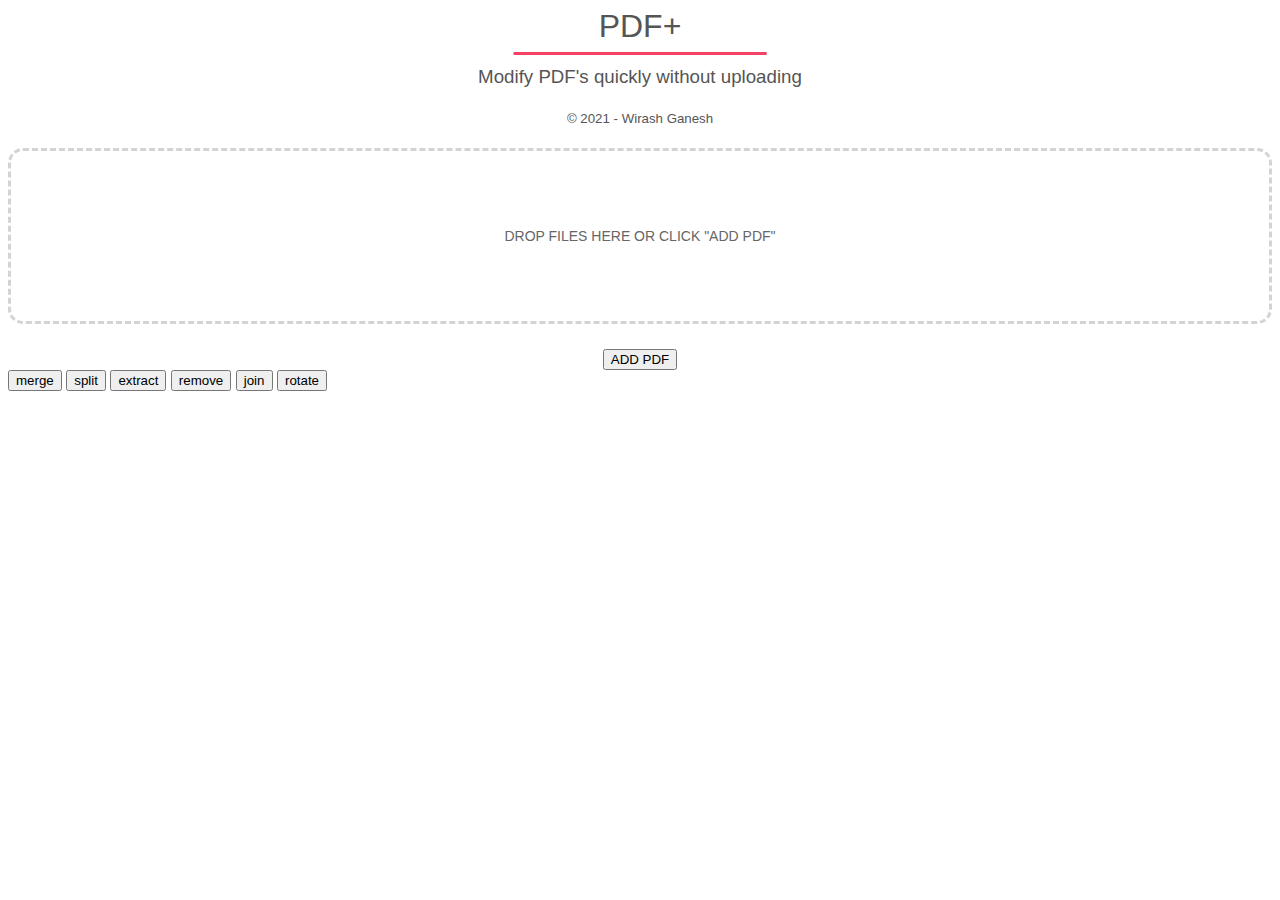
==== index.html @ d3be9e0a "Update index.html" ====
<html>
  <head>
    <meta charset="utf-8" />
    <!-- <script src="https://unpkg.com/pdf-lib@1.4.0"></script>
    <script src="https://unpkg.com/downloadjs@1.4.7"></script>
    <script
      src="https://code.jquery.com/jquery-3.6.0.min.js"
      integrity="sha256-/xUj+3OJU5yExlq6GSYGSHk7tPXikynS7ogEvDej/m4="
      crossorigin="anonymous"
    ></script> -->

    <script src="pdf-lib.min.js"></script>
    <script src="download.js"></script>
    <script src="jquery-3.6.0.min.js"></script>

    <link rel="stylesheet" href="style.css" />
    <title>PDF+</title>
  </head>

  <body>
    <div
      id="pc_split"
      class="popup-container"
      onclick="hideAllPopups(this, event)"
      hidden
    >
      <div class="popup" id="split" hidden popupTitle="Split PDF">
        <div>
          <input type="radio" name="option_split" id="o1" checked /><label
            for="o1"
          >
            From page number <input type="number" value="2" />
          </label>
        </div>
        <div>
          <input type="radio" name="option_split" id="o2" /><label for="o2">
            Every <input type="number" value="1" /> pages
          </label>
        </div>
        <div>
          <input type="radio" name="option_split" id="o3" /><label for="o3">
            Every odd number of pages
          </label>
        </div>
        <div>
          <input type="radio" name="option_split" id="o4" /><label for="o4">
            Every even number of pages
          </label>
        </div>
        <div>
          <input type="radio" name="option_split" id="o5" /><label for="o5">
            Using these page values<br />
            <input
              type="text"
              title="Comma separated page # values"
              value="1,4,9"
            />
          </label>
        </div>
        <div>
          <button onclick="splitPdf(this.closest('.popup#split'))">OK</button
          ><button>Cancel</button>
        </div>
      </div>
      <div class="popup" id="extract" popupTitle="Extract Pages" hidden>
        <div class="input_div">
          <label
            ><input
              class="normal_input"
              type="text"
              placeholder="Pages to extract"
              title="Comma separated page # values"
          /></label>
        </div>
        <div>
          <button onclick="extractPages(this.closest('.popup#extract'))">
            OK</button
          ><button>Cancel</button>
        </div>
      </div>
      <div class="popup" id="remove" popupTitle="Remove Pages" hidden>
        <div class="input_div">
          <label
            ><input
              class="normal_input"
              type="text"
              placeholder="Pages to remove"
              title="Comma separated page # values"
          /></label>
        </div>
        <div>
          <button onclick="removePages(this.closest('.popup#remove'))">
            OK</button
          ><button>Cancel</button>
        </div>
      </div>
    </div>
    <div id="main-container">
      <div>
        <h1>PDF+</h1>
        <h3>Modify PDF's quickly without uploading</h3>
        <h5>&copy; 2021 - Wirash Ganesh</h5>
      </div>
      <div
        class="list-files"
        ondrop="dropHandler(event);this.toggleAttribute('dropping')"
        ondragover="dragOverHandler(event)"
        ondragenter="this.toggleAttribute('dropping')"
        ondragleave="this.toggleAttribute('dropping')"
      ></div>
      <input
        type="file"
        id="pdf-file"
        accept="application/pdf"
        multiple
        onclick="this.value=null"
      />
      <div class="center-btn">
        <button class="btn" onclick="$('#pdf-file').click()">ADD PDF</button>
      </div>
      <div class="btn-container">
        <button class="btn" onclick="mergePdf()">merge</button>
        <button
          class="btn"
          onclick="pc_split.removeAttribute('hidden');split.removeAttribute('hidden')"
        >
          split
        </button>
        <button
          class="btn"
          onclick="pc_split.removeAttribute('hidden');extract.removeAttribute('hidden')"
        >
          extract
        </button>
        <button
          class="btn"
          onclick="pc_split.removeAttribute('hidden');remove.removeAttribute('hidden')"
        >
          remove
        </button>
        <button class="btn" onclick="" off>join</button>
        <button class="btn" onclick="" off>rotate</button>
      </div>
      <div
        class="darkmode-btn"
        onclick="document.body.toggleAttribute('darkmode')"
      ></div>
    </div>
    <script src="script.js"></script>
  </body>
</html>
---- style.css ----
* {
  font-family: Arial, Helvetica, sans-serif;
  user-select: none;
}

:root {
  --main-color: #f34262;
}

h1,
h3,
h5 {
  text-align: center;
  color: #555;
  font-weight: normal;
}
h1 {
  position: relative;
}
h1::after {
  content: "";
  width: 20%;
  height: 3px;
  background: var(--main-color);
  top: 120%;
  left: 50%;
  position: absolute;
  transform: translateX(-50%);
}

.list-files {
  color: #666;
  border: 3px dashed lightgrey;
  min-height: 160px;
  border-radius: 15px;
  overflow: hidden;
  padding: 5px;
}
.list-files[dropping] {
  border: 3px dashed var(--main-color);
  color: var(--main-color);
  font-weight: bold;
}

.pdf-file {
  float: left;
  font-family: Arial, Helvetica, sans-serif;
  font-size: 14px;
  font-weight: bold;
  color: #666;
  width: 138px;
  height: 138px;
  margin: 5px;
  border: 1px solid lightgrey;
  padding: 5px;
  border-radius: 5px;
  text-align: center;
  overflow: hidden;
  text-overflow: ellipsis;
}

.btn-join {
  background: var(--main-color);
  color: white;
  border: 2px solid #fff;
  padding: 10px;
  border-radius: 5px;
  font-weight: bold;
  cursor: pointer;
}
.btn-join:hover,
.btn-remove:not([class="move"]):hover {
  background: #fff;
  color: var(--main-color);
  border: 2px solid var(--main-color);
}

#mergeBtn[disabled] {
  opacity: 0.5;
  pointer-events: none;
}

.center-btn {
  text-align: center;
  margin-top: 25px;
}

.list-files:empty::after {
  content: 'Drop files here or click "ADD PDF"';
  display: block;
  color: inherit;
  text-transform: uppercase;
  text-align: center;
  line-height: 160px;
  font-size: 14px;
}

.btn-remove {
  cursor: pointer;
  width: 30px;
  height: 30px;
  background: var(--main-color);
  color: #fff;
  font-size: 24px;
  text-align: center;
  border-radius: 50%;
  box-sizing: border-box;
  overflow: hidden;
  border: 2px solid #fff;
  display: inline-block;
}
.btn-remove:not(:nth-child(2)) {
  font-size: 18px;
}
.move {
  background-color: #fff;
  color: var(--main-color);
}

img {
  height: 50px;
  width: 50px;
  background-image: url("[data-uri]");
  background-size: contain;
  background-position: center center;
  background-repeat: no-repeat;
  border-radius: 5px;
}

input {
  display: none;
}
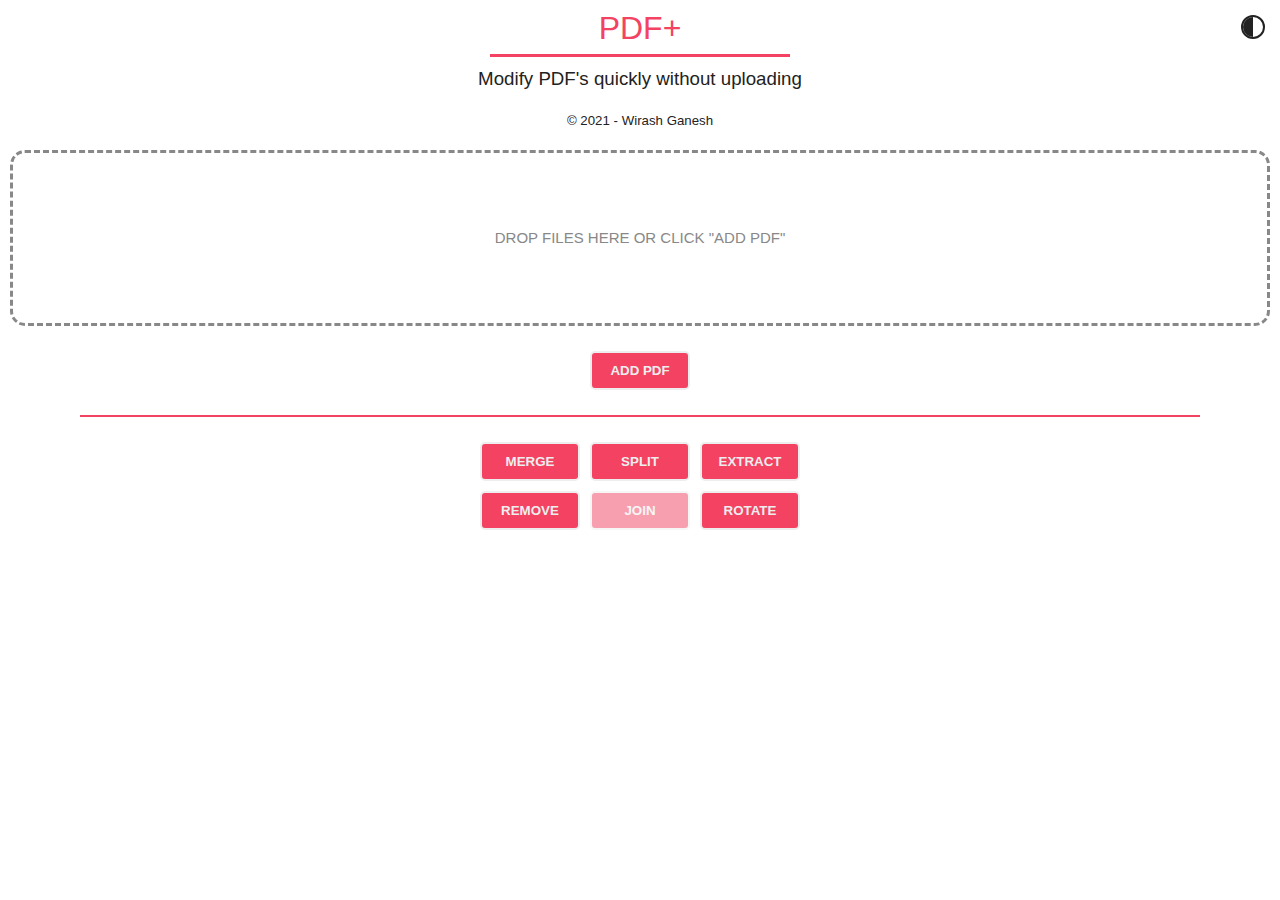
==== commit e344350d: "added rotate function + bug fixes" ====
--- a/index.html
+++ b/index.html
@@ -1,8 +1,8 @@
 <html>
   <head>
     <meta charset="utf-8" />
-    <!-- <script src="https://unpkg.com/pdf-lib@1.4.0"></script>
-    <script src="https://unpkg.com/downloadjs@1.4.7"></script>
+    <!-- <script src="https://unpkg.com/pdf-lib"></script>
+    <script src="https://unpkg.com/downloadjs"></script>
     <script
       src="https://code.jquery.com/jquery-3.6.0.min.js"
       integrity="sha256-/xUj+3OJU5yExlq6GSYGSHk7tPXikynS7ogEvDej/m4="
@@ -12,7 +12,6 @@
     <script src="pdf-lib.min.js"></script>
     <script src="download.js"></script>
     <script src="jquery-3.6.0.min.js"></script>
-
     <link rel="stylesheet" href="style.css" />
     <title>PDF+</title>
   </head>
@@ -94,6 +93,31 @@
           ><button>Cancel</button>
         </div>
       </div>
+      <div class="popup" id="rotate" popupTitle="Rotate Pages" hidden>
+        <div class="input_div">
+          <label
+            ><input
+              class="normal_input"
+              type="text"
+              placeholder="Pages to rotate"
+              title="Comma separated page # values, empty means all pages"
+          /></label>
+        </div>
+        <div class="input_div">
+          <label
+            ><input
+              class="normal_input"
+              type="number"
+              placeholder="Rotation angle"
+              title="In multiple of 90 degrees (0, 90, 180, 270, -90, etc.)"
+          /></label>
+        </div>
+        <div>
+          <button onclick="rotatePages(this.closest('.popup#rotate'))">
+            OK</button
+          ><button>Cancel</button>
+        </div>
+      </div>
     </div>
     <div id="main-container">
       <div>
@@ -139,7 +163,12 @@
           remove
         </button>
         <button class="btn" onclick="" off>join</button>
-        <button class="btn" onclick="" off>rotate</button>
+        <button
+          class="btn"
+          onclick="pc_split.removeAttribute('hidden');rotate.removeAttribute('hidden')"
+        >
+          rotate
+        </button>
       </div>
       <div
         class="darkmode-btn"
--- a/style.css
+++ b/style.css
@@ -3,86 +3,238 @@
   user-select: none;
 }
 
-:root {
-  --main-color: #f34262;
+body {
+  transition: 0.3s ease-in-out;
+  background-color: var(--back-color);
+  margin: 0;
+  padding: 0;
+  --shadow-color: rgba(0, 0, 0, 0.6);
+}
+
+body:not([darkmode]) {
+  --accent-color: #f34262;
+  --other-color: #888;
+  --normal-text-color: #222;
+  --button-text-color: #eee;
+  --pdf-color: #666;
+  --pdf-back-color: #ddd;
+  --pdf-shadow-color: #bbb;
+  --back-color: #fff;
+}
+
+body[darkmode] {
+  --accent-color: #f34262;
+  --other-color: #666;
+  --normal-text-color: #ccc;
+  --button-text-color: #eee;
+  --pdf-color: #aaa;
+  --pdf-back-color: #333;
+  --pdf-shadow-color: #000;
+  --back-color: #222;
+}
+
+.darkmode-btn {
+  position: fixed;
+  display: inline-block;
+  width: 20px;
+  height: 20px;
+  background-color: transparent;
+  border: 2px solid var(--normal-text-color);
+  border-radius: 50%;
+  right: 15px;
+  top: 15px;
+  overflow: hidden;
+  cursor: pointer;
+}
+
+.darkmode-btn:before {
+  content: "";
+  width: 50%;
+  height: 100%;
+  background-color: var(--normal-text-color);
+  position: absolute;
+  top: 0;
+  left: 0;
 }
 
 h1,
 h3,
 h5 {
   text-align: center;
-  color: #555;
+  color: var(--normal-text-color);
   font-weight: normal;
 }
 h1 {
   position: relative;
+  color: var(--accent-color);
+  margin-top: 0;
 }
 h1::after {
   content: "";
-  width: 20%;
+  width: min(300px, 60%);
   height: 3px;
-  background: var(--main-color);
+  background: var(--accent-color);
   top: 120%;
   left: 50%;
   position: absolute;
   transform: translateX(-50%);
 }
 
+::-webkit-scrollbar {
+  width: 8px;
+}
+::-webkit-scrollbar-track {
+  background-color: transparent;
+}
+::-webkit-scrollbar-thumb {
+  border-radius: 4px;
+  background-color: var(--other-color);
+  box-shadow: 0 0 4px 0px #222 inset;
+}
+
 .list-files {
-  color: #666;
-  border: 3px dashed lightgrey;
+  color: var(--other-color);
+  border: 3px dashed var(--other-color);
   min-height: 160px;
+  max-height: 484px;
   border-radius: 15px;
-  overflow: hidden;
+  /* overflow: hidden scroll; */
+  overflow: overlay;
   padding: 5px;
 }
 .list-files[dropping] {
-  border: 3px dashed var(--main-color);
-  color: var(--main-color);
+  border: 3px dashed var(--accent-color);
+  color: var(--accent-color);
   font-weight: bold;
 }
 
-.pdf-file {
-  float: left;
+.pdf-file,
+.add-pdf-file {
+  /* float: left; */
+  opacity: 0;
+  position: relative;
+  display: inline-block;
   font-family: Arial, Helvetica, sans-serif;
   font-size: 14px;
   font-weight: bold;
-  color: #666;
+  color: var(--pdf-color);
   width: 138px;
+  max-width: calc(100% - 20px);
   height: 138px;
   margin: 5px;
-  border: 1px solid lightgrey;
+  /* border: 2px solid var(--pdf-color); */
+  background-color: var(--pdf-back-color);
   padding: 5px;
-  border-radius: 5px;
+  border-radius: 10px;
   text-align: center;
   overflow: hidden;
   text-overflow: ellipsis;
-}
-
-.btn-join {
-  background: var(--main-color);
-  color: white;
-  border: 2px solid #fff;
+  box-shadow: 3px 3px 5px 1px var(--pdf-shadow-color);
+  cursor: pointer;
+  animation: zoom-in 0.3s forwards;
+  transition: margin 0.3s;
+}
+
+.pdf-file[selected] {
+  /* background-color: #8b434f; */
+  border: 2px solid var(--accent-color);
+  padding: 3px;
+}
+
+.pdf-file.removing {
+  animation: fade-out 0.3s forwards;
+  z-index: -1;
+  margin-left: -150px;
+  /* opacity: 0; */
+}
+
+@keyframes zoom-in {
+  from {
+    transform: scale(0.5);
+    opacity: 0;
+  }
+  to {
+    transform: scale(1);
+    opacity: 1;
+  }
+}
+
+@keyframes fade-out {
+  from {
+    /* transform: scale(1); */
+    opacity: 1;
+  }
+  to {
+    /* transform: scale(0.5); */
+    opacity: 0;
+  }
+}
+
+.add-pdf-file {
+  border: 2px dashed var(--other-color);
+  background-color: transparent;
+  line-height: 74px;
+  text-align: center;
+  font-size: 32px;
+  position: relative;
+  box-shadow: none;
+  margin-top: 37px;
+  height: 74px;
+  width: 74px;
+  float: right;
+}
+.add-pdf-file::after {
+  content: "Add PDF";
+  font-size: 14px;
+  display: inline-block;
+  width: 100%;
+  position: absolute;
+  line-height: normal;
+  bottom: 5px;
+  left: 0px;
+  text-align: center;
+}
+
+.btn,
+.popup button {
+  background: var(--accent-color);
+  color: var(--button-text-color);
+  border: 2px solid var(--button-text-color);
   padding: 10px;
   border-radius: 5px;
   font-weight: bold;
   cursor: pointer;
-}
-.btn-join:hover,
-.btn-remove:not([class="move"]):hover {
-  background: #fff;
-  color: var(--main-color);
-  border: 2px solid var(--main-color);
-}
-
-#mergeBtn[disabled] {
+  /* margin: 3px; */
+  text-transform: uppercase;
+  width: 100px;
+}
+.btn:hover,
+.btn-remove:not([class="move"]):hover,
+.popup button:hover {
+  background: transparent;
+  color: var(--accent-color);
+  border: 2px solid var(--accent-color);
+}
+
+.btn[off] {
   opacity: 0.5;
   pointer-events: none;
 }
 
 .center-btn {
   text-align: center;
-  margin-top: 25px;
+  padding: 25px 0;
+  border-bottom: 2px solid var(--accent-color);
+  margin: 0 70px;
+}
+.btn-container {
+  display: grid;
+  justify-content: center;
+  align-items: center;
+  grid-template-columns: repeat(3, 100px);
+  row-gap: 10px;
+  column-gap: 10px;
+  padding: 25px 0;
 }
 
 .list-files:empty::after {
@@ -92,41 +244,182 @@
   text-transform: uppercase;
   text-align: center;
   line-height: 160px;
-  font-size: 14px;
+  font-size: 15px;
 }
 
 .btn-remove {
   cursor: pointer;
   width: 30px;
   height: 30px;
-  background: var(--main-color);
-  color: #fff;
+  background: var(--accent-color);
+  color: var(--button-text-color);
   font-size: 24px;
   text-align: center;
   border-radius: 50%;
   box-sizing: border-box;
   overflow: hidden;
-  border: 2px solid #fff;
+  border: 2px solid var(--button-text-color);
   display: inline-block;
 }
-.btn-remove:not(:nth-child(2)) {
+.move {
+  background-color: transparent;
+  color: var(--accent-color);
   font-size: 18px;
-}
-.move {
-  background-color: #fff;
-  color: var(--main-color);
+  border: 2px solid transparent;
 }
 
 img {
   height: 50px;
   width: 50px;
-  background-image: url("[data-uri]");
-  background-size: contain;
+  content: url("[data-uri]");
+  /* background-size: contain;
   background-position: center center;
-  background-repeat: no-repeat;
+  background-repeat: no-repeat; */
   border-radius: 5px;
-}
-
-input {
+  margin: 10px 0;
+}
+
+input#pdf-file {
   display: none;
 }
+
+.popup-container {
+  position: fixed;
+  width: 100vw;
+  height: 100vh;
+  /* background-color: rgba(0, 0, 0, 0.5); */
+  top: 0px;
+  left: 0px;
+  z-index: 1000;
+  animation: zoom-in 0.3s forwards;
+}
+#main-container {
+  padding: 10px;
+  transition: 0.3s;
+}
+.popup-container:not([hidden]) + #main-container {
+  filter: blur(8px);
+  transform: scale(0.95);
+  transition: 0.3s;
+}
+
+.popup {
+  width: 250px;
+  /* height: 50%; */
+  position: absolute;
+  top: 50%;
+  left: 50%;
+  transform: translate(-50%, -50%);
+  background-color: var(--back-color);
+  box-shadow: 2px 2px 10px 0px var(--shadow-color);
+  border-radius: 10px;
+  color: var(--normal-text-color);
+}
+
+.popup::before {
+  content: attr(popupTitle);
+  position: absolute;
+  width: calc(100% - 20px);
+  border-bottom: 2px solid var(--accent-color);
+  padding: 10px;
+  text-align: center;
+  font-weight: bold;
+}
+
+.popup div {
+  display: flex;
+  align-items: center;
+  min-height: 30px;
+}
+
+.popup div > input {
+  height: 15px;
+  width: 15px;
+  margin: 7.5px 0 7.5px 10px;
+  /* clip-path: circle(15px at center); */
+}
+
+.popup div label {
+  display: inline-block;
+  width: calc(100% - 55px);
+  height: 30px;
+  border: 1px solid var(--normal-text-color);
+  border-radius: 5px;
+  margin: 10px;
+  /* opacity: 0.5; */
+  font-size: 14px;
+  line-height: 30px;
+  padding-left: 5px;
+}
+
+.popup div > input:checked {
+  box-shadow: 0 0 10px 3px var(--accent-color);
+}
+
+.popup div > input:not(:checked) + label {
+  opacity: 0.5;
+}
+.popup div > input:checked + label {
+  opacity: 1;
+}
+
+.popup div > input:not(:checked) + label > input {
+  pointer-events: none;
+}
+
+.popup div:first-child {
+  margin-top: 60px;
+}
+.popup div:nth-last-child(2) {
+  margin-bottom: 50px;
+}
+.popup div.input_div {
+  display: block;
+  text-align: center;
+}
+.popup div.input_div:nth-last-child(2) {
+  margin-bottom: 10px;
+}
+.popup div:last-child {
+  /* margin-top: 50px; */
+  margin-bottom: 10px;
+  /* display: flex; */
+  justify-content: center;
+}
+
+.popup div > label > input {
+  background-color: transparent;
+  height: 100%;
+  outline: none;
+  color: var(--accent-color);
+  border: none;
+  text-align: center;
+  margin: 0 5px;
+  border-bottom: 3px solid var(--accent-color);
+}
+
+.popup div > label > input[type="number"] {
+  width: 40px;
+}
+.popup div > label > input[type="text"] {
+  width: calc(100% - 20px);
+  margin-top: 5px;
+}
+
+.popup div > label > input.normal_input {
+  display: block;
+  width: 100%;
+  margin: 0px;
+  border: none;
+}
+
+input::-webkit-outer-spin-button,
+input::-webkit-inner-spin-button {
+  -webkit-appearance: none;
+  margin: 0;
+}
+
+.popup button {
+  padding: 5px;
+  margin: 5px;
+}
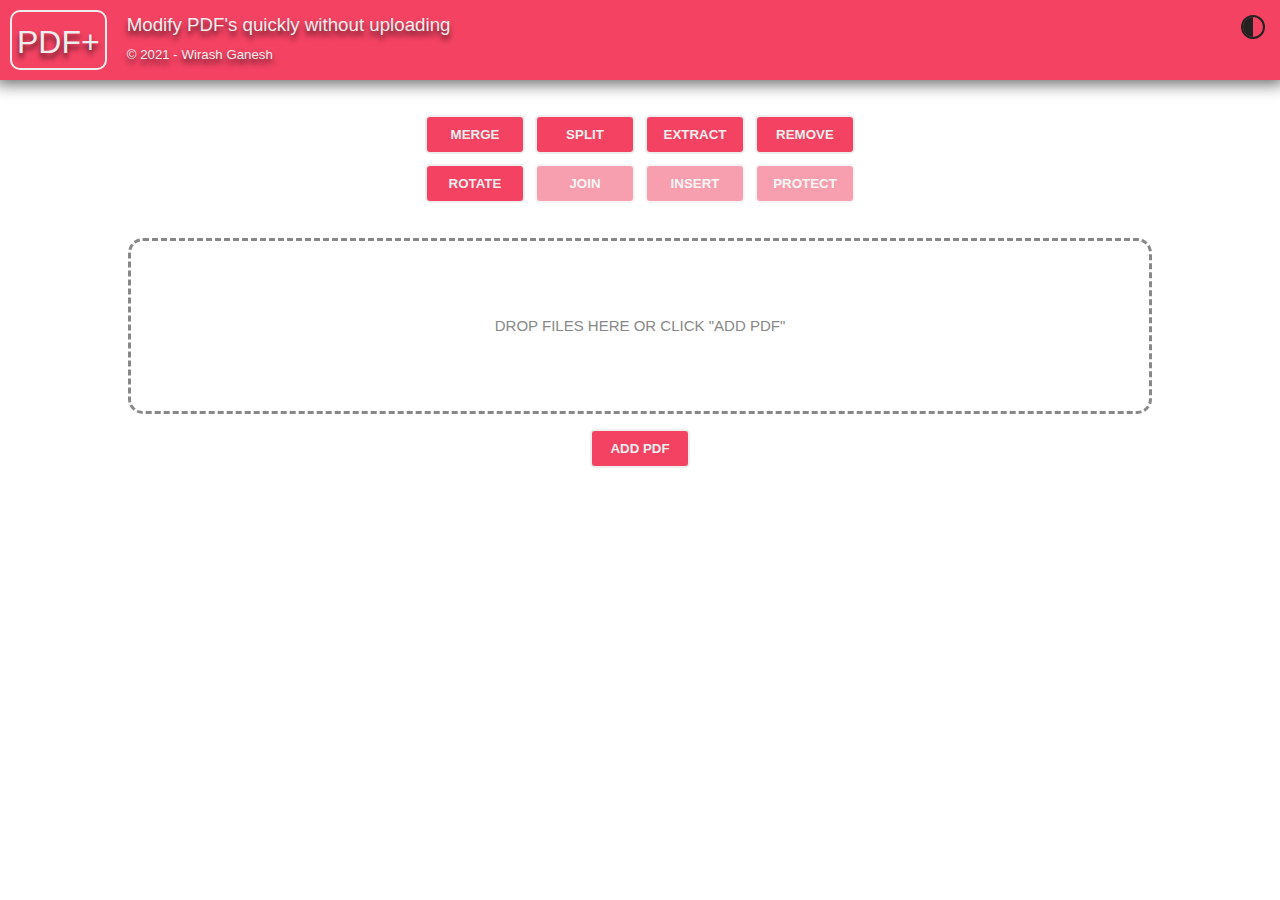
==== commit d0ee431c: "styling update + bug fixes" ====
--- a/index.html
+++ b/index.html
@@ -17,12 +17,7 @@
   </head>
 
   <body>
-    <div
-      id="pc_split"
-      class="popup-container"
-      onclick="hideAllPopups(this, event)"
-      hidden
-    >
+    <div id="popup_container" onclick="hideAllPopups(this, event)" hidden>
       <div class="popup" id="split" hidden popupTitle="Split PDF">
         <div>
           <input type="radio" name="option_split" id="o1" checked /><label
@@ -119,11 +114,41 @@
         </div>
       </div>
     </div>
+    <div class="header">
+      <h1>PDF+</h1>
+      <h3>Modify PDF's quickly without uploading</h3>
+      <h5>&copy; 2021 - Wirash Ganesh</h5>
+    </div>
     <div id="main-container">
-      <div>
-        <h1>PDF+</h1>
-        <h3>Modify PDF's quickly without uploading</h3>
-        <h5>&copy; 2021 - Wirash Ganesh</h5>
+      <div class="btn-container">
+        <button class="btn" onclick="mergePdf()">merge</button>
+        <button
+          class="btn"
+          onclick="popup_container.removeAttribute('hidden');split.removeAttribute('hidden')"
+        >
+          split
+        </button>
+        <button
+          class="btn"
+          onclick="popup_container.removeAttribute('hidden');extract.removeAttribute('hidden')"
+        >
+          extract
+        </button>
+        <button
+          class="btn"
+          onclick="popup_container.removeAttribute('hidden');remove.removeAttribute('hidden')"
+        >
+          remove
+        </button>
+        <button
+          class="btn"
+          onclick="popup_container.removeAttribute('hidden');rotate.removeAttribute('hidden')"
+        >
+          rotate
+        </button>
+        <button class="btn" onclick="" off>join</button>
+        <button class="btn" off>insert</button>
+        <button class="btn" off onclick="protectPdf()">protect</button>
       </div>
       <div
         class="list-files"
@@ -142,39 +167,11 @@
       <div class="center-btn">
         <button class="btn" onclick="$('#pdf-file').click()">ADD PDF</button>
       </div>
-      <div class="btn-container">
-        <button class="btn" onclick="mergePdf()">merge</button>
-        <button
-          class="btn"
-          onclick="pc_split.removeAttribute('hidden');split.removeAttribute('hidden')"
-        >
-          split
-        </button>
-        <button
-          class="btn"
-          onclick="pc_split.removeAttribute('hidden');extract.removeAttribute('hidden')"
-        >
-          extract
-        </button>
-        <button
-          class="btn"
-          onclick="pc_split.removeAttribute('hidden');remove.removeAttribute('hidden')"
-        >
-          remove
-        </button>
-        <button class="btn" onclick="" off>join</button>
-        <button
-          class="btn"
-          onclick="pc_split.removeAttribute('hidden');rotate.removeAttribute('hidden')"
-        >
-          rotate
-        </button>
-      </div>
-      <div
-        class="darkmode-btn"
-        onclick="document.body.toggleAttribute('darkmode')"
-      ></div>
     </div>
+    <div
+      class="darkmode-btn"
+      onclick="document.body.toggleAttribute('darkmode')"
+    ></div>
     <script src="script.js"></script>
   </body>
 </html>
--- a/style.css
+++ b/style.css
@@ -45,6 +45,7 @@
   top: 15px;
   overflow: hidden;
   cursor: pointer;
+  z-index: 1000;
 }
 
 .darkmode-btn:before {
@@ -56,29 +57,72 @@
   top: 0;
   left: 0;
 }
-
-h1,
+.header {
+  /* padding: 10px 10px 20px 10px; */
+  background: var(--accent-color);
+  /* margin-bottom: 10px; */
+  color: var(--button-text-color);
+  box-shadow: 0 0 15px 4px var(--shadow-color);
+  text-shadow: 0 5px 5px var(--shadow-color);
+  /* display: grid;
+  grid-template-columns: 1fr, 3fr;
+  grid-template-rows: 1fr, 1fr; */
+  height: 80px;
+  position: sticky;
+  top: 0px;
+  left: 0px;
+}
 h3,
 h5 {
   text-align: center;
-  color: var(--normal-text-color);
+  /* color: var(--normal-text-color); */
   font-weight: normal;
+  margin: 0;
+  /* margin-top: 15px; */
+  /* display: inline-block; */
+  /* float: left; */
+  /* width: 75%; */
+  height: 30px;
+  line-height: 30px;
+  text-align: left;
+}
+h3 {
+  padding-top: 10px;
+}
+h5 {
+  padding-bottom: 10px;
 }
 h1 {
-  position: relative;
-  color: var(--accent-color);
-  margin-top: 0;
-}
-h1::after {
+  /* position: relative; */
+  /* color: var(--accent-color); */
+  /* width: calc(25% - 20px); */
+  width: auto;
+  height: 60px;
+  float: left;
+  /* margin: 0; */
+  font-weight: normal;
+  text-align: center;
+  line-height: 50px;
+  margin: 10px 20px 10px 10px;
+  border: 2px solid var(--button-text-color);
+  border-radius: 10px;
+  box-sizing: border-box;
+  padding: 5px;
+  /* display: inline-block; */
+  /* padding-bottom: 5px; */
+  /* margin: 5px calc(100% - 200px) 5px calc(100% - 200px); */
+  /* border-bottom: 3px solid var(--button-text-color); */
+}
+/* h1::after {
   content: "";
   width: min(300px, 60%);
   height: 3px;
-  background: var(--accent-color);
-  top: 120%;
+  background: var(--button-text-color);
+  top: 100%;
   left: 50%;
   position: absolute;
   transform: translateX(-50%);
-}
+} */
 
 ::-webkit-scrollbar {
   width: 8px;
@@ -96,11 +140,13 @@
   color: var(--other-color);
   border: 3px dashed var(--other-color);
   min-height: 160px;
-  max-height: 484px;
+  /* max-height: 484px; */
+  max-height: 50vh;
   border-radius: 15px;
   /* overflow: hidden scroll; */
   overflow: overlay;
   padding: 5px;
+  margin: 0 10%;
 }
 .list-files[dropping] {
   border: 3px dashed var(--accent-color);
@@ -148,6 +194,23 @@
   /* opacity: 0; */
 }
 
+.pdf-file::after {
+  content: attr(size);
+  position: absolute;
+  display: block;
+  width: 100%;
+  background-color: var(--accent-color);
+  opacity: 0.6;
+  color: var(--pdf-shadow-color);
+  font-size: 14px;
+  /* letter-spacing: 2px; */
+  left: 0;
+  top: 27%;
+  text-align: center;
+  padding: 5px 0;
+  box-sizing: border-box;
+}
+
 @keyframes zoom-in {
   from {
     transform: scale(0.5);
@@ -170,7 +233,7 @@
   }
 }
 
-.add-pdf-file {
+/* .add-pdf-file {
   border: 2px dashed var(--other-color);
   background-color: transparent;
   line-height: 74px;
@@ -193,7 +256,7 @@
   bottom: 5px;
   left: 0px;
   text-align: center;
-}
+} */
 
 .btn,
 .popup button {
@@ -223,18 +286,19 @@
 
 .center-btn {
   text-align: center;
-  padding: 25px 0;
-  border-bottom: 2px solid var(--accent-color);
-  margin: 0 70px;
+  padding: 15px 0;
+  /* border-bottom: 2px solid var(--accent-color); */
+  /* margin: 0 70px; */
 }
 .btn-container {
   display: grid;
   justify-content: center;
   align-items: center;
-  grid-template-columns: repeat(3, 100px);
+  grid-template-columns: repeat(4, 100px);
   row-gap: 10px;
   column-gap: 10px;
   padding: 25px 0;
+  margin: 10px 0;
 }
 
 .list-files:empty::after {
@@ -283,21 +347,25 @@
   display: none;
 }
 
-.popup-container {
+#popup_container {
   position: fixed;
   width: 100vw;
   height: 100vh;
   /* background-color: rgba(0, 0, 0, 0.5); */
   top: 0px;
   left: 0px;
-  z-index: 1000;
+  z-index: 999;
   animation: zoom-in 0.3s forwards;
 }
 #main-container {
-  padding: 10px;
+  /* padding: 10px; */
   transition: 0.3s;
 }
-.popup-container:not([hidden]) + #main-container {
+#popup_container:not([hidden]) + .header {
+  filter: blur(5px);
+  transition: 0.3s;
+}
+#popup_container:not([hidden]) ~ #main-container {
   filter: blur(8px);
   transform: scale(0.95);
   transition: 0.3s;
@@ -336,6 +404,7 @@
   height: 15px;
   width: 15px;
   margin: 7.5px 0 7.5px 10px;
+  visibility: hidden;
   /* clip-path: circle(15px at center); */
 }
 
@@ -350,10 +419,22 @@
   font-size: 14px;
   line-height: 30px;
   padding-left: 5px;
-}
-
-.popup div > input:checked {
-  box-shadow: 0 0 10px 3px var(--accent-color);
+  position: relative;
+}
+
+.popup div > input + label::before {
+  content: "";
+  display: inline-block;
+  width: 15px;
+  position: absolute;
+  height: 15px;
+  border-radius: 15px;
+  background: var(--back-color);
+  top: 7.5px;
+  left: -25px;
+  border: 3px solid var(--back-color);
+  box-sizing: border-box;
+  box-shadow: 0 0 0 2px var(--accent-color);
 }
 
 .popup div > input:not(:checked) + label {
@@ -361,6 +442,9 @@
 }
 .popup div > input:checked + label {
   opacity: 1;
+}
+.popup div > input:checked + label::before {
+  background: var(--accent-color);
 }
 
 .popup div > input:not(:checked) + label > input {
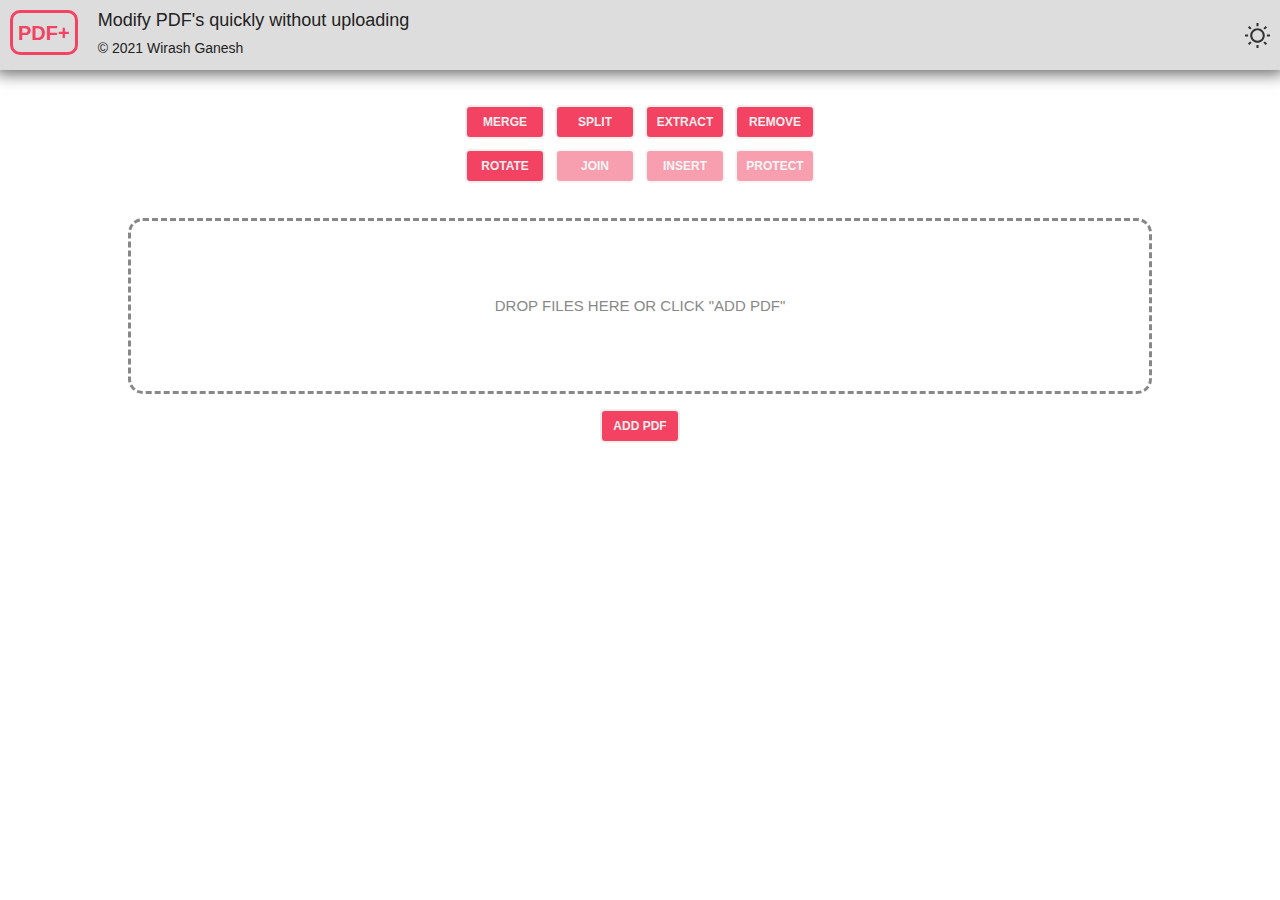
==== commit 8a3d5d90: "design update" ====
--- a/index.html
+++ b/index.html
@@ -117,7 +117,7 @@
     <div class="header">
       <h1>PDF+</h1>
       <h3>Modify PDF's quickly without uploading</h3>
-      <h5>&copy; 2021 - Wirash Ganesh</h5>
+      <h5>&copy; 2021 Wirash Ganesh</h5>
     </div>
     <div id="main-container">
       <div class="btn-container">
--- a/style.css
+++ b/style.css
@@ -35,20 +35,30 @@
 
 .darkmode-btn {
   position: fixed;
-  display: inline-block;
-  width: 20px;
-  height: 20px;
-  background-color: transparent;
-  border: 2px solid var(--normal-text-color);
-  border-radius: 50%;
-  right: 15px;
-  top: 15px;
-  overflow: hidden;
+  /* display: inline-block; */
+  width: 25px;
+  height: 25px;
+  /* background-color: transparent; */
+  background-image: url("[data-uri]");
+  background-repeat: no-repeat;
+  background-size: contain;
+  background-position: center center;
+
+  /* border: 2px solid var(--normal-text-color); */
+  /* border-radius: 50%; */
+  right: 10px;
+  top: 22.5px;
+  /* overflow: hidden; */
   cursor: pointer;
   z-index: 1000;
-}
-
-.darkmode-btn:before {
+  /* box-sizing: border-box; */
+}
+
+body[darkmode] > .darkmode-btn {
+  background-image: url("[data-uri]");
+}
+
+/* .darkmode-btn:before {
   content: "";
   width: 50%;
   height: 100%;
@@ -56,21 +66,22 @@
   position: absolute;
   top: 0;
   left: 0;
-}
+} */
 .header {
   /* padding: 10px 10px 20px 10px; */
-  background: var(--accent-color);
+  background: var(--pdf-back-color);
   /* margin-bottom: 10px; */
-  color: var(--button-text-color);
+  color: var(--normal-text-color);
   box-shadow: 0 0 15px 4px var(--shadow-color);
-  text-shadow: 0 5px 5px var(--shadow-color);
+  /* text-shadow: 0 5px 5px var(--shadow-color); */
   /* display: grid;
   grid-template-columns: 1fr, 3fr;
   grid-template-rows: 1fr, 1fr; */
-  height: 80px;
+  height: 60px;
   position: sticky;
   top: 0px;
   left: 0px;
+  padding: 10px 10px 0 10px;
 }
 h3,
 h5 {
@@ -82,29 +93,29 @@
   /* display: inline-block; */
   /* float: left; */
   /* width: 75%; */
-  height: 30px;
-  line-height: 30px;
+  height: 50%;
+  /* line-height: 30px; */
   text-align: left;
 }
 h3 {
-  padding-top: 10px;
+  font-size: 18px;
 }
 h5 {
-  padding-bottom: 10px;
+  font-size: 14px;
 }
 h1 {
   /* position: relative; */
   /* color: var(--accent-color); */
   /* width: calc(25% - 20px); */
   width: auto;
-  height: 60px;
+  height: 75%;
   float: left;
   /* margin: 0; */
-  font-weight: normal;
-  text-align: center;
-  line-height: 50px;
-  margin: 10px 20px 10px 10px;
-  border: 2px solid var(--button-text-color);
+  font-weight: bold;
+  text-align: center;
+  line-height: 30px;
+  margin: 0 20px 10px 0;
+  border: 3px solid var(--accent-color);
   border-radius: 10px;
   box-sizing: border-box;
   padding: 5px;
@@ -112,6 +123,8 @@
   /* padding-bottom: 5px; */
   /* margin: 5px calc(100% - 200px) 5px calc(100% - 200px); */
   /* border-bottom: 3px solid var(--button-text-color); */
+  color: var(--accent-color);
+  font-size: 20px;
 }
 /* h1::after {
   content: "";
@@ -141,7 +154,7 @@
   border: 3px dashed var(--other-color);
   min-height: 160px;
   /* max-height: 484px; */
-  max-height: 50vh;
+  max-height: 60vh;
   border-radius: 15px;
   /* overflow: hidden scroll; */
   overflow: overlay;
@@ -263,13 +276,14 @@
   background: var(--accent-color);
   color: var(--button-text-color);
   border: 2px solid var(--button-text-color);
-  padding: 10px;
+  padding: 8px;
   border-radius: 5px;
   font-weight: bold;
   cursor: pointer;
   /* margin: 3px; */
   text-transform: uppercase;
-  width: 100px;
+  width: 80px;
+  font-size: 12px;
 }
 .btn:hover,
 .btn-remove:not([class="move"]):hover,
@@ -294,7 +308,7 @@
   display: grid;
   justify-content: center;
   align-items: center;
-  grid-template-columns: repeat(4, 100px);
+  grid-template-columns: repeat(4, 80px);
   row-gap: 10px;
   column-gap: 10px;
   padding: 25px 0;
@@ -361,10 +375,10 @@
   /* padding: 10px; */
   transition: 0.3s;
 }
-#popup_container:not([hidden]) + .header {
+/* #popup_container:not([hidden]) + .header {
   filter: blur(5px);
   transition: 0.3s;
-}
+} */
 #popup_container:not([hidden]) ~ #main-container {
   filter: blur(8px);
   transform: scale(0.95);
@@ -414,9 +428,9 @@
   height: 30px;
   border: 1px solid var(--normal-text-color);
   border-radius: 5px;
-  margin: 10px;
+  margin: 5px;
   /* opacity: 0.5; */
-  font-size: 14px;
+  font-size: 12px;
   line-height: 30px;
   padding-left: 5px;
   position: relative;
@@ -425,20 +439,20 @@
 .popup div > input + label::before {
   content: "";
   display: inline-block;
-  width: 15px;
-  position: absolute;
-  height: 15px;
-  border-radius: 15px;
+  width: 12px;
+  position: absolute;
+  height: 12px;
+  border-radius: 50%;
   background: var(--back-color);
-  top: 7.5px;
-  left: -25px;
+  top: 9px;
+  left: -22px;
   border: 3px solid var(--back-color);
   box-sizing: border-box;
   box-shadow: 0 0 0 2px var(--accent-color);
 }
 
 .popup div > input:not(:checked) + label {
-  opacity: 0.5;
+  opacity: 0.7;
 }
 .popup div > input:checked + label {
   opacity: 1;
@@ -455,7 +469,7 @@
   margin-top: 60px;
 }
 .popup div:nth-last-child(2) {
-  margin-bottom: 50px;
+  margin-bottom: 40px;
 }
 .popup div.input_div {
   display: block;
@@ -476,10 +490,10 @@
   height: 100%;
   outline: none;
   color: var(--accent-color);
+  text-align: center;
+  margin: 0 5px;
   border: none;
-  text-align: center;
-  margin: 0 5px;
-  border-bottom: 3px solid var(--accent-color);
+  border-bottom: 2px solid var(--accent-color);
 }
 
 .popup div > label > input[type="number"] {
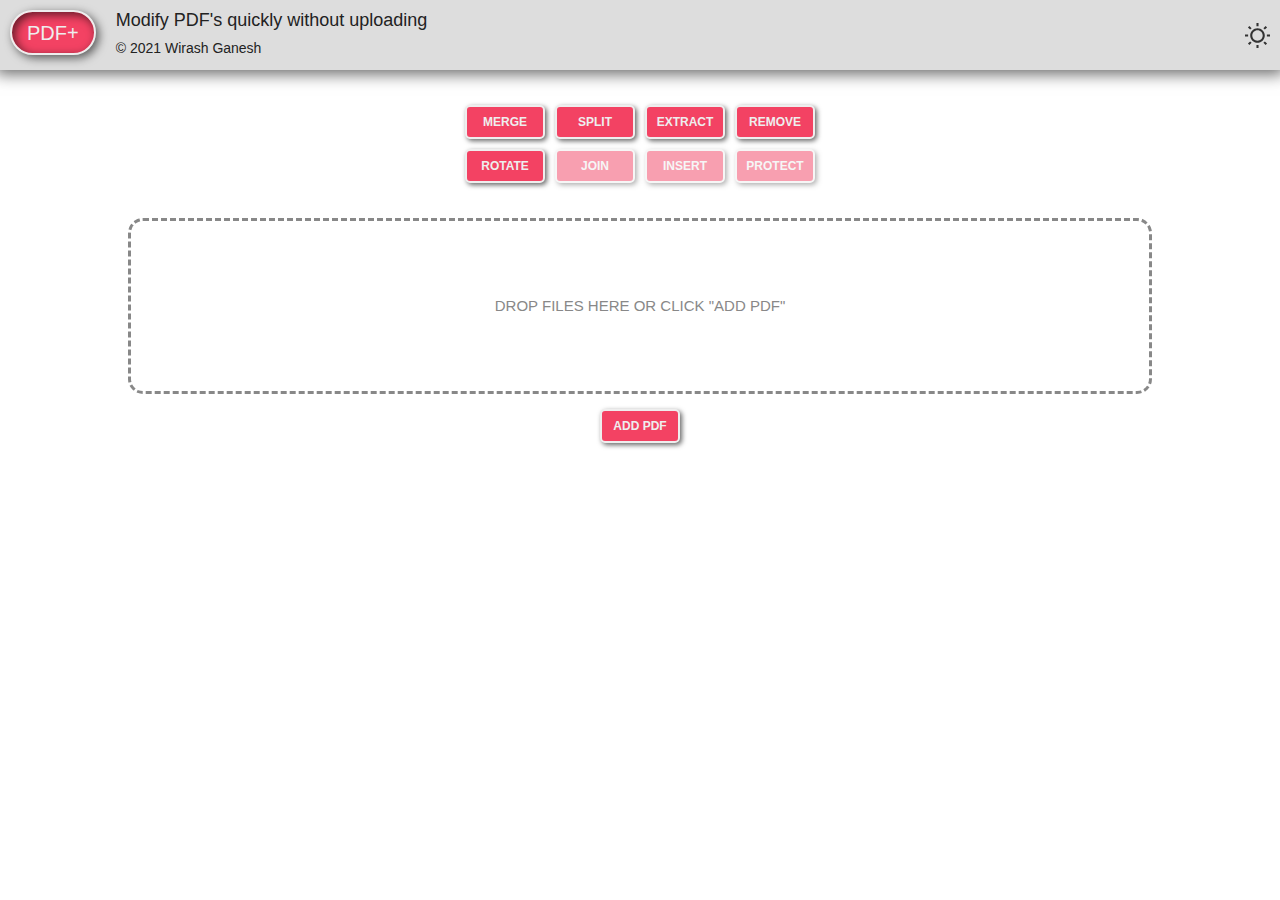
==== commit 10cfa1c3: "styling fixes" ====
--- a/index.html
+++ b/index.html
@@ -115,7 +115,7 @@
       </div>
     </div>
     <div class="header">
-      <h1>PDF+</h1>
+      <a href="index.html">PDF+</a>
       <h3>Modify PDF's quickly without uploading</h3>
       <h5>&copy; 2021 Wirash Ganesh</h5>
     </div>
--- a/style.css
+++ b/style.css
@@ -9,10 +9,18 @@
   margin: 0;
   padding: 0;
   --shadow-color: rgba(0, 0, 0, 0.6);
+
+  --accent-color-r: 243;
+  --accent-color-g: 66;
+  --accent-color-b: 99;
+  --accent-color: rgb(
+    var(--accent-color-r),
+    var(--accent-color-g),
+    var(--accent-color-b)
+  );
 }
 
 body:not([darkmode]) {
-  --accent-color: #f34262;
   --other-color: #888;
   --normal-text-color: #222;
   --button-text-color: #eee;
@@ -23,7 +31,6 @@
 }
 
 body[darkmode] {
-  --accent-color: #f34262;
   --other-color: #666;
   --normal-text-color: #ccc;
   --button-text-color: #eee;
@@ -35,107 +42,67 @@
 
 .darkmode-btn {
   position: fixed;
-  /* display: inline-block; */
   width: 25px;
   height: 25px;
-  /* background-color: transparent; */
   background-image: url("[data-uri]");
   background-repeat: no-repeat;
   background-size: contain;
   background-position: center center;
-
-  /* border: 2px solid var(--normal-text-color); */
-  /* border-radius: 50%; */
   right: 10px;
   top: 22.5px;
-  /* overflow: hidden; */
   cursor: pointer;
   z-index: 1000;
-  /* box-sizing: border-box; */
+  transition: 0.3s ease-in-out;
 }
 
 body[darkmode] > .darkmode-btn {
   background-image: url("[data-uri]");
 }
 
-/* .darkmode-btn:before {
-  content: "";
-  width: 50%;
-  height: 100%;
-  background-color: var(--normal-text-color);
-  position: absolute;
-  top: 0;
-  left: 0;
-} */
 .header {
-  /* padding: 10px 10px 20px 10px; */
   background: var(--pdf-back-color);
-  /* margin-bottom: 10px; */
   color: var(--normal-text-color);
   box-shadow: 0 0 15px 4px var(--shadow-color);
-  /* text-shadow: 0 5px 5px var(--shadow-color); */
-  /* display: grid;
-  grid-template-columns: 1fr, 3fr;
-  grid-template-rows: 1fr, 1fr; */
   height: 60px;
   position: sticky;
   top: 0px;
   left: 0px;
   padding: 10px 10px 0 10px;
-}
-h3,
-h5 {
-  text-align: center;
-  /* color: var(--normal-text-color); */
-  font-weight: normal;
+  z-index: 998;
+  transition: 0.3s ease-in-out;
+}
+.header > h3,
+.header > h5 {
+  text-align: center;
   margin: 0;
-  /* margin-top: 15px; */
-  /* display: inline-block; */
-  /* float: left; */
-  /* width: 75%; */
   height: 50%;
-  /* line-height: 30px; */
   text-align: left;
-}
-h3 {
+  font-weight: lighter;
+}
+.header > h3 {
   font-size: 18px;
 }
-h5 {
+.header > h5 {
   font-size: 14px;
 }
-h1 {
-  /* position: relative; */
-  /* color: var(--accent-color); */
-  /* width: calc(25% - 20px); */
+.header > a {
   width: auto;
   height: 75%;
   float: left;
-  /* margin: 0; */
-  font-weight: bold;
-  text-align: center;
-  line-height: 30px;
+  font-weight: lighter;
+  line-height: 33px;
   margin: 0 20px 10px 0;
-  border: 3px solid var(--accent-color);
-  border-radius: 10px;
+  border: 2px solid var(--button-text-color);
+  background-color: var(--accent-color);
+  border-radius: 999px;
   box-sizing: border-box;
-  padding: 5px;
-  /* display: inline-block; */
-  /* padding-bottom: 5px; */
-  /* margin: 5px calc(100% - 200px) 5px calc(100% - 200px); */
-  /* border-bottom: 3px solid var(--button-text-color); */
-  color: var(--accent-color);
+  padding: 5px 15px;
+  color: var(--button-text-color);
   font-size: 20px;
-}
-/* h1::after {
-  content: "";
-  width: min(300px, 60%);
-  height: 3px;
-  background: var(--button-text-color);
-  top: 100%;
-  left: 50%;
-  position: absolute;
-  transform: translateX(-50%);
-} */
+  box-shadow: 3px 3px 10px 0px var(--shadow-color) inset,
+    3px 3px 10px 0px var(--shadow-color);
+  text-decoration: none;
+}
 
 ::-webkit-scrollbar {
   width: 8px;
@@ -146,17 +113,15 @@
 ::-webkit-scrollbar-thumb {
   border-radius: 4px;
   background-color: var(--other-color);
-  box-shadow: 0 0 4px 0px #222 inset;
+  box-shadow: 0 0 4px 0px #000 inset;
 }
 
 .list-files {
   color: var(--other-color);
   border: 3px dashed var(--other-color);
   min-height: 160px;
-  /* max-height: 484px; */
   max-height: 60vh;
   border-radius: 15px;
-  /* overflow: hidden scroll; */
   overflow: overlay;
   padding: 5px;
   margin: 0 10%;
@@ -212,9 +177,13 @@
   position: absolute;
   display: block;
   width: 100%;
-  background-color: var(--accent-color);
-  opacity: 0.6;
-  color: var(--pdf-shadow-color);
+  background-color: rgba(
+    var(--accent-color-r),
+    var(--accent-color-g),
+    var(--accent-color-b),
+    0.6
+  );
+  color: var(--pdf-back-color);
   font-size: 14px;
   /* letter-spacing: 2px; */
   left: 0;
@@ -284,6 +253,8 @@
   text-transform: uppercase;
   width: 80px;
   font-size: 12px;
+
+  box-shadow: 2px 2px 5px 0px var(--shadow-color);
 }
 .btn:hover,
 .btn-remove:not([class="move"]):hover,
@@ -301,8 +272,9 @@
 .center-btn {
   text-align: center;
   padding: 15px 0;
-  /* border-bottom: 2px solid var(--accent-color); */
-  /* margin: 0 70px; */
+  position: sticky;
+  left: 0;
+  bottom: 0;
 }
 .btn-container {
   display: grid;
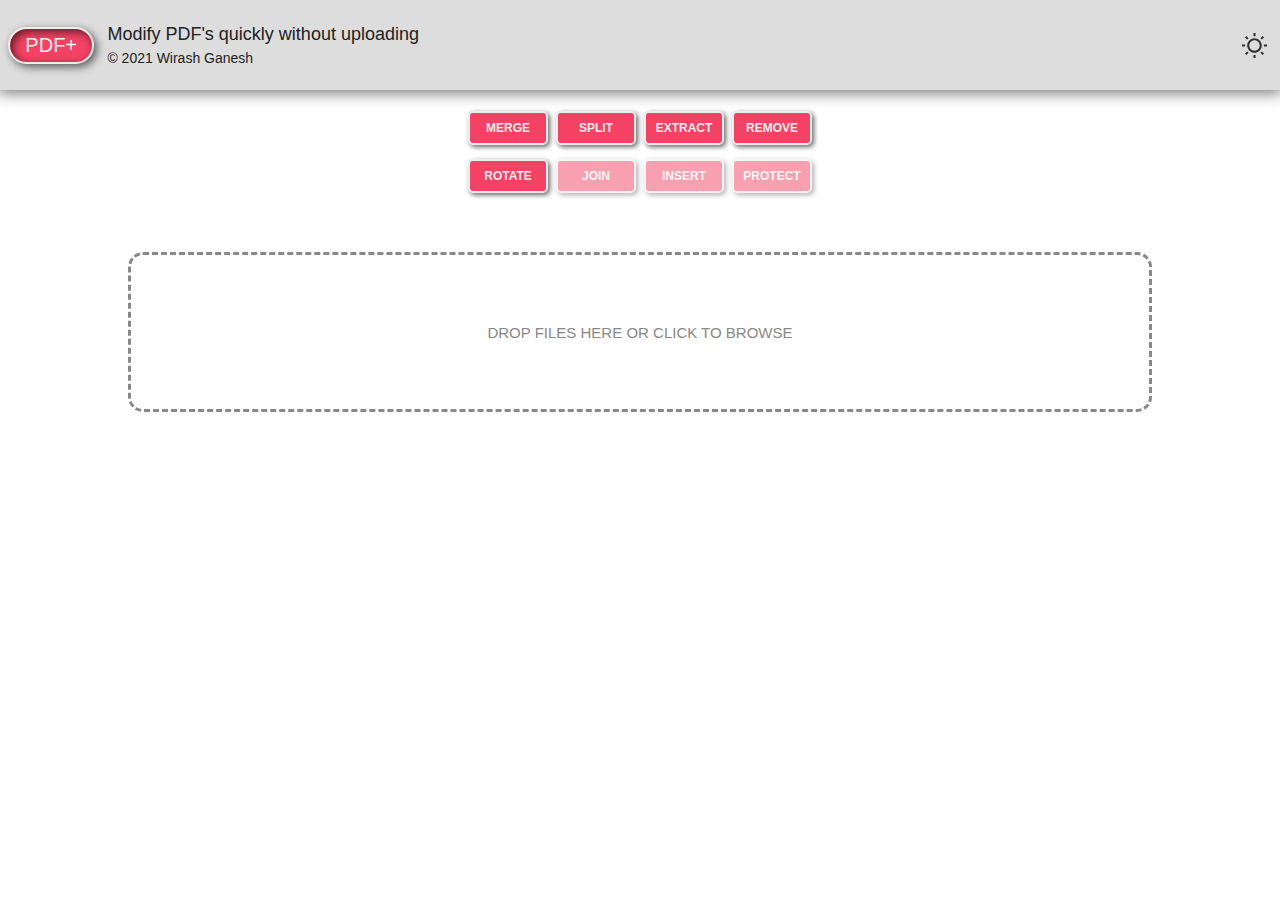
==== commit 98cafdbd: "feature update and bug fixes" ====
--- a/index.html
+++ b/index.html
@@ -1,6 +1,7 @@
 <html>
   <head>
     <meta charset="utf-8" />
+    <meta name="viewport" content="width=device-width, initial-scale=1.0" />
     <!-- <script src="https://unpkg.com/pdf-lib"></script>
     <script src="https://unpkg.com/downloadjs"></script>
     <script
@@ -12,12 +13,36 @@
     <script src="pdf-lib.min.js"></script>
     <script src="download.js"></script>
     <script src="jquery-3.6.0.min.js"></script>
+    <script src="client-zip.js"></script>
     <link rel="stylesheet" href="style.css" />
+    <link rel="stylesheet" href="mobile_style.css" />
     <title>PDF+</title>
   </head>
 
   <body>
     <div id="popup_container" onclick="hideAllPopups(this, event)" hidden>
+      <div class="popup" id="after_action" popupTitle="PDF Ready" hidden>
+        <div class="input_div">
+          <label>Your PDF is ready, now what?</label>
+        </div>
+        <div>
+          <button class="oIcon" onclick="openPdfBlob()" title="Open"></button
+          ><button
+            class="ontIcon"
+            onclick="window.open(blobUrl,'_blank')"
+            title="Open in new tab"
+          ></button
+          ><button
+            class="dIcon"
+            onclick="downloadBlob()"
+            title="Download"
+          ></button
+          ><button
+            class="cancelBtn after_action_cancel cIcon"
+            title="Cancel"
+          ></button>
+        </div>
+      </div>
       <div class="popup" id="split" hidden popupTitle="Split PDF">
         <div>
           <input type="radio" name="option_split" id="o1" checked /><label
@@ -53,7 +78,7 @@
         </div>
         <div>
           <button onclick="splitPdf(this.closest('.popup#split'))">OK</button
-          ><button>Cancel</button>
+          ><button class="cancelBtn">Cancel</button>
         </div>
       </div>
       <div class="popup" id="extract" popupTitle="Extract Pages" hidden>
@@ -69,7 +94,7 @@
         <div>
           <button onclick="extractPages(this.closest('.popup#extract'))">
             OK</button
-          ><button>Cancel</button>
+          ><button class="cancelBtn">Cancel</button>
         </div>
       </div>
       <div class="popup" id="remove" popupTitle="Remove Pages" hidden>
@@ -85,7 +110,7 @@
         <div>
           <button onclick="removePages(this.closest('.popup#remove'))">
             OK</button
-          ><button>Cancel</button>
+          ><button class="cancelBtn">Cancel</button>
         </div>
       </div>
       <div class="popup" id="rotate" popupTitle="Rotate Pages" hidden>
@@ -110,14 +135,18 @@
         <div>
           <button onclick="rotatePages(this.closest('.popup#rotate'))">
             OK</button
-          ><button>Cancel</button>
+          ><button class="cancelBtn">Cancel</button>
         </div>
       </div>
     </div>
     <div class="header">
       <a href="index.html">PDF+</a>
-      <h3>Modify PDF's quickly without uploading</h3>
-      <h5>&copy; 2021 Wirash Ganesh</h5>
+      <a>Modify PDF's quickly without uploading</a>
+      <a>&copy; 2021 Wirash Ganesh</a>
+      <a
+        class="darkmode-btn"
+        onclick="document.body.toggleAttribute('darkmode')"
+      ></a>
     </div>
     <div id="main-container">
       <div class="btn-container">
@@ -150,28 +179,50 @@
         <button class="btn" off>insert</button>
         <button class="btn" off onclick="protectPdf()">protect</button>
       </div>
-      <div
-        class="list-files"
-        ondrop="dropHandler(event);this.toggleAttribute('dropping')"
-        ondragover="dragOverHandler(event)"
-        ondragenter="this.toggleAttribute('dropping')"
-        ondragleave="this.toggleAttribute('dropping')"
-      ></div>
+      <div class="list-files-container">
+        <div
+          class="list-files"
+          ondrop="dropHandler(event);this.toggleAttribute('dropping')"
+          ondragover="dragOverHandler(event)"
+          ondragenter="this.toggleAttribute('dropping')"
+          ondragleave="this.toggleAttribute('dropping')"
+          onclick="if(event.target == this)pdf_file_input.click()"
+        ></div>
+      </div>
       <input
         type="file"
-        id="pdf-file"
+        id="pdf_file_input"
         accept="application/pdf"
         multiple
         onclick="this.value=null"
       />
-      <div class="center-btn">
-        <button class="btn" onclick="$('#pdf-file').click()">ADD PDF</button>
-      </div>
-    </div>
-    <div
-      class="darkmode-btn"
-      onclick="document.body.toggleAttribute('darkmode')"
-    ></div>
+      <!-- <button class="btn" onclick="$('#pdf-file').click()">ADD PDF</button> -->
+    </div>
+    <div id="iframe_container" hidden>
+      <div>
+        <button
+          class="dIcon"
+          onclick="download(blob, (blobName ?? 'new') + '.pdf', 'application/pdf')"
+          title="Download"
+        ></button>
+        <button
+          class="ontIcon"
+          onclick="window.open(pdfframe.src)"
+          title="Open in new tab"
+        ></button>
+        <button
+          class="cIcon"
+          onclick="iframe_container.toggleAttribute('hidden')"
+          title="Close"
+        ></button>
+      </div>
+      <iframe
+        id="pdfframe"
+        src=""
+        frameborder="0"
+        onload="this.contentWindow.onbeforeunload=()=>{return}"
+      ></iframe>
+    </div>
     <script src="script.js"></script>
   </body>
 </html>
--- a/style.css
+++ b/style.css
@@ -1,6 +1,7 @@
 * {
   font-family: Arial, Helvetica, sans-serif;
   user-select: none;
+  box-sizing: border-box;
 }
 
 body {
@@ -8,7 +9,6 @@
   background-color: var(--back-color);
   margin: 0;
   padding: 0;
-  --shadow-color: rgba(0, 0, 0, 0.6);
 
   --accent-color-r: 243;
   --accent-color-g: 66;
@@ -18,6 +18,9 @@
     var(--accent-color-g),
     var(--accent-color-b)
   );
+
+  overflow: hidden;
+  --shadow-color: rgba(0, 0, 0, 0.6);
 }
 
 body:not([darkmode]) {
@@ -36,95 +39,125 @@
   --button-text-color: #eee;
   --pdf-color: #aaa;
   --pdf-back-color: #333;
-  --pdf-shadow-color: #000;
+  --pdf-shadow-color: #111;
   --back-color: #222;
 }
 
+body[darkmode] .darkmode-btn {
+  background-image: url("[data-uri]");
+}
+
+.header {
+  background: var(--pdf-back-color);
+  color: var(--normal-text-color);
+  box-shadow: 0 0 15px 2px var(--shadow-color);
+  height: 10vh;
+  position: sticky;
+  top: 0px;
+  left: 0px;
+  z-index: 1000;
+  transition: 0.3s ease-in-out;
+  overflow: hidden;
+
+  display: grid;
+  grid-template-columns: 8% 88% 4%;
+  grid-template-rows: 50% 50%;
+  justify-items: left;
+  font-weight: lighter;
+}
+.header > a {
+  text-decoration: none;
+  font-weight: inherit;
+}
+.header > a:first-child {
+  border: 2px solid var(--button-text-color);
+  background-color: var(--accent-color);
+  border-radius: 999px;
+  padding: 5px 15px;
+  color: var(--button-text-color);
+  font-size: min(20px, 4vw);
+  box-shadow: 3px 3px 8px 0px var(--shadow-color) inset,
+    3px 3px 8px 0px var(--shadow-color);
+
+  /* grid-column: 1 / 3; span from grid column line 1 to 3 (i.e., span 2 columns) */
+  grid-row: 1 / 3; /* same concept, but for rows */
+  align-self: center;
+  justify-self: center;
+}
+.header > a:nth-child(2) {
+  font-size: min(18px, 3.8vw);
+  align-self: flex-end;
+  margin-left: 5px;
+}
+.header > a:nth-child(3) {
+  font-size: min(14px, 2.8vw);
+  align-self: flex-start;
+  margin-top: 5px;
+  grid-column: 2;
+  margin-left: 5px;
+}
+
 .darkmode-btn {
-  position: fixed;
+  /* position: fixed; */
+  display: inline-block;
   width: 25px;
   height: 25px;
   background-image: url("[data-uri]");
   background-repeat: no-repeat;
   background-size: contain;
   background-position: center center;
-  right: 10px;
-  top: 22.5px;
+  /* right: 10px;
+  top: 22.5px; */
   cursor: pointer;
-  z-index: 1000;
-  transition: 0.3s ease-in-out;
-}
-
-body[darkmode] > .darkmode-btn {
-  background-image: url("[data-uri]");
-}
-
-.header {
-  background: var(--pdf-back-color);
-  color: var(--normal-text-color);
-  box-shadow: 0 0 15px 4px var(--shadow-color);
-  height: 60px;
-  position: sticky;
-  top: 0px;
-  left: 0px;
-  padding: 10px 10px 0 10px;
-  z-index: 998;
-  transition: 0.3s ease-in-out;
-}
-.header > h3,
-.header > h5 {
-  text-align: center;
-  margin: 0;
-  height: 50%;
-  text-align: left;
-  font-weight: lighter;
-}
-.header > h3 {
-  font-size: 18px;
-}
-.header > h5 {
-  font-size: 14px;
-}
-.header > a {
-  width: auto;
-  height: 75%;
-  float: left;
-  font-weight: lighter;
-  line-height: 33px;
-  margin: 0 20px 10px 0;
-  border: 2px solid var(--button-text-color);
-  background-color: var(--accent-color);
-  border-radius: 999px;
-  box-sizing: border-box;
-  padding: 5px 15px;
-  color: var(--button-text-color);
-  font-size: 20px;
-  box-shadow: 3px 3px 10px 0px var(--shadow-color) inset,
-    3px 3px 10px 0px var(--shadow-color);
-  text-decoration: none;
+  /* z-index: 1000; */
+  /* transition: 0.3s ease-in-out; */
+  grid-column: 3/3;
+  grid-row: 1 / 3;
+  justify-self: center;
+  align-self: center;
 }
 
 ::-webkit-scrollbar {
-  width: 8px;
+  width: 5px;
 }
 ::-webkit-scrollbar-track {
   background-color: transparent;
 }
 ::-webkit-scrollbar-thumb {
   border-radius: 4px;
-  background-color: var(--other-color);
-  box-shadow: 0 0 4px 0px #000 inset;
+  background-color: var(--pdf-color);
+  /* box-shadow: 0 0 4px 1px #000; */
+}
+
+.list-files-container {
+  margin: 0 10%;
+  /* position: relative; */
+  max-height: calc(100% - 2vh);
 }
 
 .list-files {
   color: var(--other-color);
   border: 3px dashed var(--other-color);
   min-height: 160px;
-  max-height: 60vh;
+  /* max-height: 70vh; */
   border-radius: 15px;
-  overflow: overlay;
   padding: 5px;
-  margin: 0 10%;
+
+  display: grid;
+  /* grid-template-columns: repeat(8, 138px); */
+  /* column-gap: 10px; */
+  /* row-gap: 10px; */
+  justify-items: center;
+  align-items: center;
+  max-height: calc(100% - 6px);
+  overflow: hidden scroll;
+
+  /*firefox compat*/
+  scrollbar-width: auto;
+  scrollbar-color: var(--pdf-color) transparent;
+}
+.list-files:not(:empty) {
+  display: block;
 }
 .list-files[dropping] {
   border: 3px dashed var(--accent-color);
@@ -132,31 +165,52 @@
   font-weight: bold;
 }
 
-.pdf-file,
-.add-pdf-file {
+.pdf-file {
   /* float: left; */
   opacity: 0;
   position: relative;
   display: inline-block;
   font-family: Arial, Helvetica, sans-serif;
-  font-size: 14px;
+  font-size: min(13px, 2.7vw);
   font-weight: bold;
   color: var(--pdf-color);
   width: 138px;
-  max-width: calc(100% - 20px);
+  /* max-width: calc(100% - 20px); */
   height: 138px;
   margin: 5px;
+  /* width: 100%; */
+  /* height: 100%; */
   /* border: 2px solid var(--pdf-color); */
   background-color: var(--pdf-back-color);
   padding: 5px;
   border-radius: 10px;
   text-align: center;
+  /* overflow: hidden; */
+  /* text-overflow: ellipsis; */
+  box-shadow: 3px 3px 5px 1px var(--pdf-shadow-color);
+  cursor: pointer;
+  background-image: url("[data-uri]");
+  background-position: center center;
+  background-repeat: no-repeat;
+  background-size: 40% 40%;
+  animation: zoom-in 0.3s forwards;
+  transition: 0.3s;
+  transition-property: transform, opacity, margin-left; /*dont transition border*/
+}
+.pdf-file:last-child {
+  margin-bottom: 5px;
+}
+
+.pdf-file > span {
+  position: absolute;
+  bottom: 0;
+  left: 0;
+  height: 25%;
   overflow: hidden;
   text-overflow: ellipsis;
-  box-shadow: 3px 3px 5px 1px var(--pdf-shadow-color);
-  cursor: pointer;
-  animation: zoom-in 0.3s forwards;
-  transition: margin 0.3s;
+  width: 100%;
+  text-align: center;
+  padding: 0 5px;
 }
 
 .pdf-file[selected] {
@@ -184,13 +238,12 @@
     0.6
   );
   color: var(--pdf-back-color);
-  font-size: 14px;
+  /* font-size: 14px; */
   /* letter-spacing: 2px; */
   left: 0;
   top: 27%;
   text-align: center;
   padding: 5px 0;
-  box-sizing: border-box;
 }
 
 @keyframes zoom-in {
@@ -245,91 +298,137 @@
   background: var(--accent-color);
   color: var(--button-text-color);
   border: 2px solid var(--button-text-color);
-  padding: 8px;
+  padding: 10%;
   border-radius: 5px;
   font-weight: bold;
   cursor: pointer;
   /* margin: 3px; */
   text-transform: uppercase;
-  width: 80px;
-  font-size: 12px;
-
-  box-shadow: 2px 2px 5px 0px var(--shadow-color);
+  width: min(80px, 100%);
+  font-size: min(12px, 2.6vw);
+
+  box-shadow: 2px 2px 5px 0 var(--shadow-color);
 }
 .btn:hover,
-.btn-remove:not([class="move"]):hover,
+.action-btn.move:hover,
+.action-btn.remove:hover,
 .popup button:hover {
   background: transparent;
   color: var(--accent-color);
   border: 2px solid var(--accent-color);
 }
-
+.action-btn.remove:hover::before,
+.action-btn.remove:hover::after,
+.action-btn.move:hover::before,
+.action-btn.move:hover::after {
+  background-color: var(--accent-color);
+}
 .btn[off] {
   opacity: 0.5;
   pointer-events: none;
 }
 
-.center-btn {
-  text-align: center;
-  padding: 15px 0;
-  position: sticky;
-  left: 0;
-  bottom: 0;
-}
 .btn-container {
   display: grid;
   justify-content: center;
   align-items: center;
   grid-template-columns: repeat(4, 80px);
-  row-gap: 10px;
-  column-gap: 10px;
-  padding: 25px 0;
-  margin: 10px 0;
+  grid-template-rows: repeat(auto-fit, 40px);
+  row-gap: 8px;
+  column-gap: 8px;
+  /* padding: 3vh 0; */
+  /* max-height: 18vh; */
+  /* margin: 10px 0; */
 }
 
 .list-files:empty::after {
-  content: 'Drop files here or click "ADD PDF"';
+  content: "Drop files here or click to browse";
   display: block;
   color: inherit;
   text-transform: uppercase;
   text-align: center;
-  line-height: 160px;
-  font-size: 15px;
-}
-
-.btn-remove {
+  /* line-height: 200px; */
+  font-size: min(15px, 3vw);
+  cursor: pointer;
+  grid-column: 1 / 4;
+}
+.list-files:not(:empty)::after {
+  content: "+";
+  display: inline-block;
+  color: var(--back-color);
+  text-transform: uppercase;
+  text-align: center;
+  font-size: 34px;
+  cursor: pointer;
+  width: 40px;
+  height: 40px;
+  border-radius: 50%;
+  position: fixed;
+  bottom: 15px;
+  right: 15px;
+  background-color: var(--accent-color);
+  box-shadow: 0 0 10px 1px var(--shadow-color);
+  opacity: 0.7;
+  white-space: pre;
+  line-height: 40px;
+}
+.action-btn {
   cursor: pointer;
   width: 30px;
   height: 30px;
   background: var(--accent-color);
   color: var(--button-text-color);
-  font-size: 24px;
   text-align: center;
   border-radius: 50%;
-  box-sizing: border-box;
   overflow: hidden;
   border: 2px solid var(--button-text-color);
   display: inline-block;
-}
-.move {
+  position: relative;
+}
+.action-btn.remove::before,
+.action-btn.remove::after {
+  content: "";
+  width: 10%;
+  height: 50%;
+  position: absolute;
+  top: 50%;
+  left: 50%;
+  transform: translate(-50%, -50%) rotate(45deg);
+  background-color: var(--button-text-color);
+  border-radius: 999px;
+  transform-origin: center center;
+}
+.action-btn.remove::after {
+  transform: translate(-50%, -50%) rotate(-45deg);
+}
+.action-btn.move {
   background-color: transparent;
-  color: var(--accent-color);
-  font-size: 18px;
   border: 2px solid transparent;
 }
 
-img {
-  height: 50px;
-  width: 50px;
-  content: url("[data-uri]");
-  /* background-size: contain;
-  background-position: center center;
-  background-repeat: no-repeat; */
-  border-radius: 5px;
-  margin: 10px 0;
-}
-
-input#pdf-file {
+.action-btn.move::before,
+.action-btn.move::after {
+  content: "";
+  width: 10%;
+  height: 40%;
+  position: absolute;
+  left: 47%;
+  background-color: var(--accent-color);
+  transform: translateX(-50%) rotate(45deg);
+  transform-origin: center center;
+}
+.action-btn.move::before {
+  top: 20%;
+}
+.action-btn.move::after {
+  top: 44%;
+  transform: translateX(-50%) rotate(-45deg);
+}
+.action-btn.move:nth-child(3) {
+  transform: rotateZ(180deg);
+}
+
+input#pdf_file_input {
   display: none;
 }
 
@@ -346,14 +445,21 @@
 #main-container {
   /* padding: 10px; */
   transition: 0.3s;
+  height: 86vh;
+  overflow: hidden;
+  display: grid;
+  grid-template-rows: minmax(88px, 14vh) 70vh;
+  row-gap: 2vh;
+  margin: 2vh 0;
 }
 /* #popup_container:not([hidden]) + .header {
   filter: blur(5px);
   transition: 0.3s;
 } */
 #popup_container:not([hidden]) ~ #main-container {
-  filter: blur(8px);
+  /* filter: blur(8px); */
   transform: scale(0.95);
+  opacity: 0.3;
   transition: 0.3s;
 }
 
@@ -402,7 +508,7 @@
   border-radius: 5px;
   margin: 5px;
   /* opacity: 0.5; */
-  font-size: 12px;
+  font-size: min(12px, 2.6vw);
   line-height: 30px;
   padding-left: 5px;
   position: relative;
@@ -411,15 +517,14 @@
 .popup div > input + label::before {
   content: "";
   display: inline-block;
-  width: 12px;
-  position: absolute;
-  height: 12px;
+  width: 8px;
+  position: absolute;
+  height: 8px;
   border-radius: 50%;
   background: var(--back-color);
-  top: 9px;
+  top: 7px;
   left: -22px;
   border: 3px solid var(--back-color);
-  box-sizing: border-box;
   box-shadow: 0 0 0 2px var(--accent-color);
 }
 
@@ -486,10 +591,81 @@
 input::-webkit-outer-spin-button,
 input::-webkit-inner-spin-button {
   -webkit-appearance: none;
+  appearance: none;
   margin: 0;
+}
+input[type="number"] {
+  -moz-appearance: textfield;
 }
 
 .popup button {
   padding: 5px;
   margin: 5px;
 }
+
+#iframe_container:not([hidden]) {
+  width: 100vw;
+  height: 100vh;
+  background-color: var(--back-color);
+  position: fixed;
+  top: 0;
+  left: 0;
+  z-index: 2000;
+  display: grid;
+  place-items: center;
+  row-gap: 0;
+}
+
+iframe {
+  width: 95vw;
+  height: 92vh;
+  /* border: 1px solid red; */
+}
+
+#iframe_container button {
+  display: inline-block;
+  background-color: var(--accent-color);
+  border: 2px solid var(--accent-color);
+  border-radius: 50%;
+  cursor: pointer;
+}
+
+#iframe_container button:hover {
+  border-color: var(--accent-color);
+  color: var(--accent-color);
+  background-color: transparent;
+}
+.popup#after_action {
+  z-index: 2000;
+}
+.popup#after_action button,
+#iframe_container button {
+  width: 35px;
+  background-position: center center;
+  background-repeat: no-repeat;
+  background-size: 24px 24px;
+  height: 35px;
+  border-radius: 50%;
+  border-color: var(--accent-color);
+}
+
+.oIcon {
+  background-image: url("[data-uri]") !important;
+}
+
+.ontIcon {
+  background-image: url("[data-uri]") !important;
+}
+.dIcon {
+  background-image: url("[data-uri]") !important;
+}
+
+.cIcon {
+  background-image: url("[data-uri]") !important;
+}
+
+.popup#after_action button:hover,
+#iframe_container button:hover {
+  background-color: var(--accent-color);
+  transform: scale(1.1);
+}
--- a/mobile_style.css
+++ b/mobile_style.css
@@ -0,0 +1,49 @@
+/*always keep at end*/
+@media only screen and (max-width: 1080px) {
+  body {
+    --shadow-color: rgba(0, 0, 0, 0.4);
+  }
+  body:not([darkmode]) {
+    --pdf-back-color: #eee;
+  }
+  .header {
+    grid-template-columns: auto auto auto;
+    font-weight: normal;
+    box-shadow: 0 0 12px 1px var(--shadow-color);
+  }
+  .list-files-container {
+    margin: 0 2%;
+    max-height: calc(100% - 2vh);
+  }
+  .list-files {
+    display: grid !important;
+    grid-template-columns: repeat(3, calc((100vw - 12vw - 6px) / 3));
+    grid-auto-rows: calc((100vw - 12vw - 6px) / 3);
+    column-gap: 2vw;
+    row-gap: 2vw;
+    padding: 2vw;
+    max-height: calc(100% - 6px);
+    min-height: unset;
+  }
+  .list-files:empty::after {
+    font-weight: bold;
+  }
+  .pdf-file {
+    width: 100%;
+    height: 100%;
+    margin: 0;
+    box-shadow: 2px 2px 5px 0px var(--pdf-shadow-color);
+  }
+  #main-container {
+    grid-template-rows: 10vh 76vh;
+    row-gap: 2vh;
+    margin: 2vh 0;
+  }
+  .btn-container {
+    row-gap: 2vw;
+    column-gap: 2vw;
+    grid-template-columns: repeat(4, 16vw);
+    grid-template-rows: repeat(auto-fit, 4.5vh);
+    /* padding: 6vw 0; */
+  }
+}
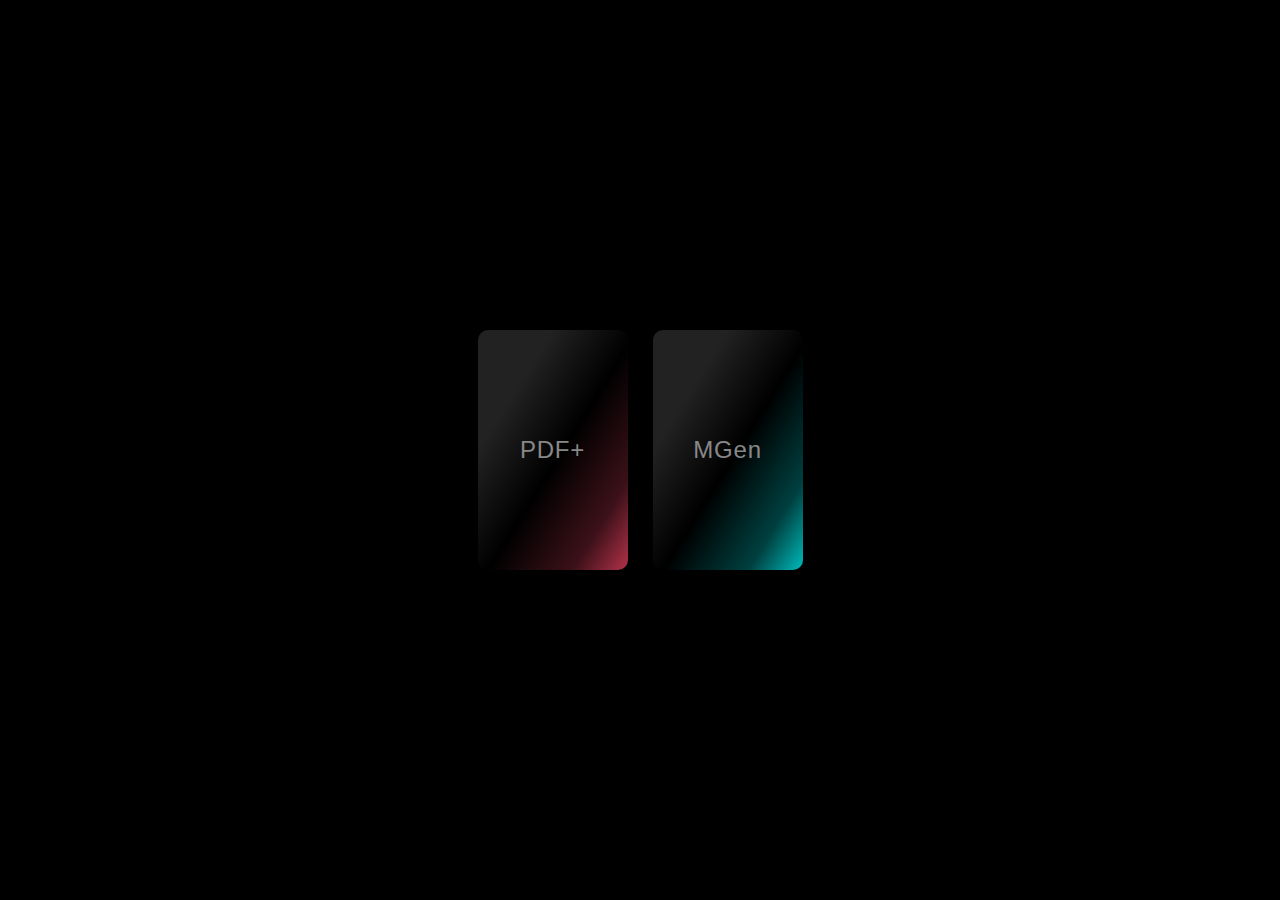
==== commit c64f861c: "New home page" ====
--- a/index.html
+++ b/index.html
@@ -1,228 +1,16 @@
-<html>
+<!DOCTYPE html>
+<html lang="en">
   <head>
-    <meta charset="utf-8" />
+    <meta charset="UTF-8" />
+    <meta http-equiv="X-UA-Compatible" content="IE=edge" />
     <meta name="viewport" content="width=device-width, initial-scale=1.0" />
-    <!-- <script src="https://unpkg.com/pdf-lib"></script>
-    <script src="https://unpkg.com/downloadjs"></script>
-    <script
-      src="https://code.jquery.com/jquery-3.6.0.min.js"
-      integrity="sha256-/xUj+3OJU5yExlq6GSYGSHk7tPXikynS7ogEvDej/m4="
-      crossorigin="anonymous"
-    ></script> -->
-
-    <script src="pdf-lib.min.js"></script>
-    <script src="download.js"></script>
-    <script src="jquery-3.6.0.min.js"></script>
-    <script src="client-zip.js"></script>
     <link rel="stylesheet" href="style.css" />
-    <link rel="stylesheet" href="mobile_style.css" />
-    <title>PDF+</title>
+    <title>Wirash - Home</title>
   </head>
-
   <body>
-    <div id="popup_container" onclick="hideAllPopups(this, event)" hidden>
-      <div class="popup" id="after_action" popupTitle="PDF Ready" hidden>
-        <div class="input_div">
-          <label>Your PDF is ready, now what?</label>
-        </div>
-        <div>
-          <button class="oIcon" onclick="openPdfBlob()" title="Open"></button
-          ><button
-            class="ontIcon"
-            onclick="window.open(blobUrl,'_blank')"
-            title="Open in new tab"
-          ></button
-          ><button
-            class="dIcon"
-            onclick="downloadBlob()"
-            title="Download"
-          ></button
-          ><button
-            class="cancelBtn after_action_cancel cIcon"
-            title="Cancel"
-          ></button>
-        </div>
-      </div>
-      <div class="popup" id="split" hidden popupTitle="Split PDF">
-        <div>
-          <input type="radio" name="option_split" id="o1" checked /><label
-            for="o1"
-          >
-            From page number <input type="number" value="2" />
-          </label>
-        </div>
-        <div>
-          <input type="radio" name="option_split" id="o2" /><label for="o2">
-            Every <input type="number" value="1" /> pages
-          </label>
-        </div>
-        <div>
-          <input type="radio" name="option_split" id="o3" /><label for="o3">
-            Every odd number of pages
-          </label>
-        </div>
-        <div>
-          <input type="radio" name="option_split" id="o4" /><label for="o4">
-            Every even number of pages
-          </label>
-        </div>
-        <div>
-          <input type="radio" name="option_split" id="o5" /><label for="o5">
-            Using these page values<br />
-            <input
-              type="text"
-              title="Comma separated page # values"
-              value="1,4,9"
-            />
-          </label>
-        </div>
-        <div>
-          <button onclick="splitPdf(this.closest('.popup#split'))">OK</button
-          ><button class="cancelBtn">Cancel</button>
-        </div>
-      </div>
-      <div class="popup" id="extract" popupTitle="Extract Pages" hidden>
-        <div class="input_div">
-          <label
-            ><input
-              class="normal_input"
-              type="text"
-              placeholder="Pages to extract"
-              title="Comma separated page # values"
-          /></label>
-        </div>
-        <div>
-          <button onclick="extractPages(this.closest('.popup#extract'))">
-            OK</button
-          ><button class="cancelBtn">Cancel</button>
-        </div>
-      </div>
-      <div class="popup" id="remove" popupTitle="Remove Pages" hidden>
-        <div class="input_div">
-          <label
-            ><input
-              class="normal_input"
-              type="text"
-              placeholder="Pages to remove"
-              title="Comma separated page # values"
-          /></label>
-        </div>
-        <div>
-          <button onclick="removePages(this.closest('.popup#remove'))">
-            OK</button
-          ><button class="cancelBtn">Cancel</button>
-        </div>
-      </div>
-      <div class="popup" id="rotate" popupTitle="Rotate Pages" hidden>
-        <div class="input_div">
-          <label
-            ><input
-              class="normal_input"
-              type="text"
-              placeholder="Pages to rotate"
-              title="Comma separated page # values, empty means all pages"
-          /></label>
-        </div>
-        <div class="input_div">
-          <label
-            ><input
-              class="normal_input"
-              type="number"
-              placeholder="Rotation angle"
-              title="In multiple of 90 degrees (0, 90, 180, 270, -90, etc.)"
-          /></label>
-        </div>
-        <div>
-          <button onclick="rotatePages(this.closest('.popup#rotate'))">
-            OK</button
-          ><button class="cancelBtn">Cancel</button>
-        </div>
-      </div>
+    <div class="apps">
+      <a href="/pdfplus/" class="app">PDF+</a>
+      <a href="/mgen/" class="app">MGen</a>
     </div>
-    <div class="header">
-      <a href="index.html">PDF+</a>
-      <a>Modify PDF's quickly without uploading</a>
-      <a>&copy; 2021 Wirash Ganesh</a>
-      <a
-        class="darkmode-btn"
-        onclick="document.body.toggleAttribute('darkmode')"
-      ></a>
-    </div>
-    <div id="main-container">
-      <div class="btn-container">
-        <button class="btn" onclick="mergePdf()">merge</button>
-        <button
-          class="btn"
-          onclick="popup_container.removeAttribute('hidden');split.removeAttribute('hidden')"
-        >
-          split
-        </button>
-        <button
-          class="btn"
-          onclick="popup_container.removeAttribute('hidden');extract.removeAttribute('hidden')"
-        >
-          extract
-        </button>
-        <button
-          class="btn"
-          onclick="popup_container.removeAttribute('hidden');remove.removeAttribute('hidden')"
-        >
-          remove
-        </button>
-        <button
-          class="btn"
-          onclick="popup_container.removeAttribute('hidden');rotate.removeAttribute('hidden')"
-        >
-          rotate
-        </button>
-        <button class="btn" onclick="" off>join</button>
-        <button class="btn" off>insert</button>
-        <button class="btn" off onclick="protectPdf()">protect</button>
-      </div>
-      <div class="list-files-container">
-        <div
-          class="list-files"
-          ondrop="dropHandler(event);this.toggleAttribute('dropping')"
-          ondragover="dragOverHandler(event)"
-          ondragenter="this.toggleAttribute('dropping')"
-          ondragleave="this.toggleAttribute('dropping')"
-          onclick="if(event.target == this)pdf_file_input.click()"
-        ></div>
-      </div>
-      <input
-        type="file"
-        id="pdf_file_input"
-        accept="application/pdf"
-        multiple
-        onclick="this.value=null"
-      />
-      <!-- <button class="btn" onclick="$('#pdf-file').click()">ADD PDF</button> -->
-    </div>
-    <div id="iframe_container" hidden>
-      <div>
-        <button
-          class="dIcon"
-          onclick="download(blob, (blobName ?? 'new') + '.pdf', 'application/pdf')"
-          title="Download"
-        ></button>
-        <button
-          class="ontIcon"
-          onclick="window.open(pdfframe.src)"
-          title="Open in new tab"
-        ></button>
-        <button
-          class="cIcon"
-          onclick="iframe_container.toggleAttribute('hidden')"
-          title="Close"
-        ></button>
-      </div>
-      <iframe
-        id="pdfframe"
-        src=""
-        frameborder="0"
-        onload="this.contentWindow.onbeforeunload=()=>{return}"
-      ></iframe>
-    </div>
-    <script src="script.js"></script>
   </body>
 </html>
--- a/style.css
+++ b/style.css
@@ -1,671 +1,63 @@
-* {
-  font-family: Arial, Helvetica, sans-serif;
+/* * {
+  box-sizing: border-box;
+} */
+
+body {
+  margin: 0;
+  background-color: #000;
+  display: grid;
+  place-items: center;
+  height: 100vh;
+  font-family: sans-serif;
+  font-size: 1.5rem;
   user-select: none;
-  box-sizing: border-box;
 }
 
-body {
-  transition: 0.3s ease-in-out;
-  background-color: var(--back-color);
-  margin: 0;
-  padding: 0;
-
-  --accent-color-r: 243;
-  --accent-color-g: 66;
-  --accent-color-b: 99;
-  --accent-color: rgb(
-    var(--accent-color-r),
-    var(--accent-color-g),
-    var(--accent-color-b)
-  );
-
-  overflow: hidden;
-  --shadow-color: rgba(0, 0, 0, 0.6);
+:root {
+  --color1: #fff;
+  --color2: #444;
+  --color3: #888;
+  --bcolor: #000;
 }
 
-body:not([darkmode]) {
-  --other-color: #888;
-  --normal-text-color: #222;
-  --button-text-color: #eee;
-  --pdf-color: #666;
-  --pdf-back-color: #ddd;
-  --pdf-shadow-color: #bbb;
-  --back-color: #fff;
+.apps {
+  display: grid;
+  place-items: center;
+  grid-auto-flow: column;
+  gap: 25px;
 }
 
-body[darkmode] {
-  --other-color: #666;
-  --normal-text-color: #ccc;
-  --button-text-color: #eee;
-  --pdf-color: #aaa;
-  --pdf-back-color: #333;
-  --pdf-shadow-color: #111;
-  --back-color: #222;
+.app {
+  display: inline-block;
+  --w: 150px;
+  width: var(--w);
+  aspect-ratio: 1 / 1.6;
+  border-radius: 10px;
+  background: var(--bcolor);
+  color: var(--color3);
+  line-height: calc(var(--w) * 1.6);
+  text-align: center;
+  text-decoration: none;
+  transition: 0.3s;
+  letter-spacing: 0.05rem;
+  background: linear-gradient(
+    to bottom right,
+    #222 25%,
+    #000,
+    hsla(var(--accent), 0.25),
+    hsl(var(--accent)) 110%
+  );
 }
 
-body[darkmode] .darkmode-btn {
-  background-image: url("[data-uri]");
+.app:hover {
+  transform: scale(1.2);
+  box-shadow: 0 0 0 1px hsl(var(--accent));
 }
 
-.header {
-  background: var(--pdf-back-color);
-  color: var(--normal-text-color);
-  box-shadow: 0 0 15px 2px var(--shadow-color);
-  height: 10vh;
-  position: sticky;
-  top: 0px;
-  left: 0px;
-  z-index: 1000;
-  transition: 0.3s ease-in-out;
-  overflow: hidden;
-
-  display: grid;
-  grid-template-columns: 8% 88% 4%;
-  grid-template-rows: 50% 50%;
-  justify-items: left;
-  font-weight: lighter;
-}
-.header > a {
-  text-decoration: none;
-  font-weight: inherit;
-}
-.header > a:first-child {
-  border: 2px solid var(--button-text-color);
-  background-color: var(--accent-color);
-  border-radius: 999px;
-  padding: 5px 15px;
-  color: var(--button-text-color);
-  font-size: min(20px, 4vw);
-  box-shadow: 3px 3px 8px 0px var(--shadow-color) inset,
-    3px 3px 8px 0px var(--shadow-color);
-
-  /* grid-column: 1 / 3; span from grid column line 1 to 3 (i.e., span 2 columns) */
-  grid-row: 1 / 3; /* same concept, but for rows */
-  align-self: center;
-  justify-self: center;
-}
-.header > a:nth-child(2) {
-  font-size: min(18px, 3.8vw);
-  align-self: flex-end;
-  margin-left: 5px;
-}
-.header > a:nth-child(3) {
-  font-size: min(14px, 2.8vw);
-  align-self: flex-start;
-  margin-top: 5px;
-  grid-column: 2;
-  margin-left: 5px;
+.app:nth-child(1) {
+  --accent: 349, 88%, 61%;
 }
 
-.darkmode-btn {
-  /* position: fixed; */
-  display: inline-block;
-  width: 25px;
-  height: 25px;
-  background-image: url("[data-uri]");
-  background-repeat: no-repeat;
-  background-size: contain;
-  background-position: center center;
-  /* right: 10px;
-  top: 22.5px; */
-  cursor: pointer;
-  /* z-index: 1000; */
-  /* transition: 0.3s ease-in-out; */
-  grid-column: 3/3;
-  grid-row: 1 / 3;
-  justify-self: center;
-  align-self: center;
+.app:nth-child(2) {
+  --accent: 180, 100%, 50%;
 }
-
-::-webkit-scrollbar {
-  width: 5px;
-}
-::-webkit-scrollbar-track {
-  background-color: transparent;
-}
-::-webkit-scrollbar-thumb {
-  border-radius: 4px;
-  background-color: var(--pdf-color);
-  /* box-shadow: 0 0 4px 1px #000; */
-}
-
-.list-files-container {
-  margin: 0 10%;
-  /* position: relative; */
-  max-height: calc(100% - 2vh);
-}
-
-.list-files {
-  color: var(--other-color);
-  border: 3px dashed var(--other-color);
-  min-height: 160px;
-  /* max-height: 70vh; */
-  border-radius: 15px;
-  padding: 5px;
-
-  display: grid;
-  /* grid-template-columns: repeat(8, 138px); */
-  /* column-gap: 10px; */
-  /* row-gap: 10px; */
-  justify-items: center;
-  align-items: center;
-  max-height: calc(100% - 6px);
-  overflow: hidden scroll;
-
-  /*firefox compat*/
-  scrollbar-width: auto;
-  scrollbar-color: var(--pdf-color) transparent;
-}
-.list-files:not(:empty) {
-  display: block;
-}
-.list-files[dropping] {
-  border: 3px dashed var(--accent-color);
-  color: var(--accent-color);
-  font-weight: bold;
-}
-
-.pdf-file {
-  /* float: left; */
-  opacity: 0;
-  position: relative;
-  display: inline-block;
-  font-family: Arial, Helvetica, sans-serif;
-  font-size: min(13px, 2.7vw);
-  font-weight: bold;
-  color: var(--pdf-color);
-  width: 138px;
-  /* max-width: calc(100% - 20px); */
-  height: 138px;
-  margin: 5px;
-  /* width: 100%; */
-  /* height: 100%; */
-  /* border: 2px solid var(--pdf-color); */
-  background-color: var(--pdf-back-color);
-  padding: 5px;
-  border-radius: 10px;
-  text-align: center;
-  /* overflow: hidden; */
-  /* text-overflow: ellipsis; */
-  box-shadow: 3px 3px 5px 1px var(--pdf-shadow-color);
-  cursor: pointer;
-  background-image: url("[data-uri]");
-  background-position: center center;
-  background-repeat: no-repeat;
-  background-size: 40% 40%;
-  animation: zoom-in 0.3s forwards;
-  transition: 0.3s;
-  transition-property: transform, opacity, margin-left; /*dont transition border*/
-}
-.pdf-file:last-child {
-  margin-bottom: 5px;
-}
-
-.pdf-file > span {
-  position: absolute;
-  bottom: 0;
-  left: 0;
-  height: 25%;
-  overflow: hidden;
-  text-overflow: ellipsis;
-  width: 100%;
-  text-align: center;
-  padding: 0 5px;
-}
-
-.pdf-file[selected] {
-  /* background-color: #8b434f; */
-  border: 2px solid var(--accent-color);
-  padding: 3px;
-}
-
-.pdf-file.removing {
-  animation: fade-out 0.3s forwards;
-  z-index: -1;
-  margin-left: -150px;
-  /* opacity: 0; */
-}
-
-.pdf-file::after {
-  content: attr(size);
-  position: absolute;
-  display: block;
-  width: 100%;
-  background-color: rgba(
-    var(--accent-color-r),
-    var(--accent-color-g),
-    var(--accent-color-b),
-    0.6
-  );
-  color: var(--pdf-back-color);
-  /* font-size: 14px; */
-  /* letter-spacing: 2px; */
-  left: 0;
-  top: 27%;
-  text-align: center;
-  padding: 5px 0;
-}
-
-@keyframes zoom-in {
-  from {
-    transform: scale(0.5);
-    opacity: 0;
-  }
-  to {
-    transform: scale(1);
-    opacity: 1;
-  }
-}
-
-@keyframes fade-out {
-  from {
-    /* transform: scale(1); */
-    opacity: 1;
-  }
-  to {
-    /* transform: scale(0.5); */
-    opacity: 0;
-  }
-}
-
-/* .add-pdf-file {
-  border: 2px dashed var(--other-color);
-  background-color: transparent;
-  line-height: 74px;
-  text-align: center;
-  font-size: 32px;
-  position: relative;
-  box-shadow: none;
-  margin-top: 37px;
-  height: 74px;
-  width: 74px;
-  float: right;
-}
-.add-pdf-file::after {
-  content: "Add PDF";
-  font-size: 14px;
-  display: inline-block;
-  width: 100%;
-  position: absolute;
-  line-height: normal;
-  bottom: 5px;
-  left: 0px;
-  text-align: center;
-} */
-
-.btn,
-.popup button {
-  background: var(--accent-color);
-  color: var(--button-text-color);
-  border: 2px solid var(--button-text-color);
-  padding: 10%;
-  border-radius: 5px;
-  font-weight: bold;
-  cursor: pointer;
-  /* margin: 3px; */
-  text-transform: uppercase;
-  width: min(80px, 100%);
-  font-size: min(12px, 2.6vw);
-
-  box-shadow: 2px 2px 5px 0 var(--shadow-color);
-}
-.btn:hover,
-.action-btn.move:hover,
-.action-btn.remove:hover,
-.popup button:hover {
-  background: transparent;
-  color: var(--accent-color);
-  border: 2px solid var(--accent-color);
-}
-.action-btn.remove:hover::before,
-.action-btn.remove:hover::after,
-.action-btn.move:hover::before,
-.action-btn.move:hover::after {
-  background-color: var(--accent-color);
-}
-.btn[off] {
-  opacity: 0.5;
-  pointer-events: none;
-}
-
-.btn-container {
-  display: grid;
-  justify-content: center;
-  align-items: center;
-  grid-template-columns: repeat(4, 80px);
-  grid-template-rows: repeat(auto-fit, 40px);
-  row-gap: 8px;
-  column-gap: 8px;
-  /* padding: 3vh 0; */
-  /* max-height: 18vh; */
-  /* margin: 10px 0; */
-}
-
-.list-files:empty::after {
-  content: "Drop files here or click to browse";
-  display: block;
-  color: inherit;
-  text-transform: uppercase;
-  text-align: center;
-  /* line-height: 200px; */
-  font-size: min(15px, 3vw);
-  cursor: pointer;
-  grid-column: 1 / 4;
-}
-.list-files:not(:empty)::after {
-  content: "+";
-  display: inline-block;
-  color: var(--back-color);
-  text-transform: uppercase;
-  text-align: center;
-  font-size: 34px;
-  cursor: pointer;
-  width: 40px;
-  height: 40px;
-  border-radius: 50%;
-  position: fixed;
-  bottom: 15px;
-  right: 15px;
-  background-color: var(--accent-color);
-  box-shadow: 0 0 10px 1px var(--shadow-color);
-  opacity: 0.7;
-  white-space: pre;
-  line-height: 40px;
-}
-.action-btn {
-  cursor: pointer;
-  width: 30px;
-  height: 30px;
-  background: var(--accent-color);
-  color: var(--button-text-color);
-  text-align: center;
-  border-radius: 50%;
-  overflow: hidden;
-  border: 2px solid var(--button-text-color);
-  display: inline-block;
-  position: relative;
-}
-.action-btn.remove::before,
-.action-btn.remove::after {
-  content: "";
-  width: 10%;
-  height: 50%;
-  position: absolute;
-  top: 50%;
-  left: 50%;
-  transform: translate(-50%, -50%) rotate(45deg);
-  background-color: var(--button-text-color);
-  border-radius: 999px;
-  transform-origin: center center;
-}
-.action-btn.remove::after {
-  transform: translate(-50%, -50%) rotate(-45deg);
-}
-.action-btn.move {
-  background-color: transparent;
-  border: 2px solid transparent;
-}
-
-.action-btn.move::before,
-.action-btn.move::after {
-  content: "";
-  width: 10%;
-  height: 40%;
-  position: absolute;
-  left: 47%;
-  background-color: var(--accent-color);
-  transform: translateX(-50%) rotate(45deg);
-  transform-origin: center center;
-}
-.action-btn.move::before {
-  top: 20%;
-}
-.action-btn.move::after {
-  top: 44%;
-  transform: translateX(-50%) rotate(-45deg);
-}
-.action-btn.move:nth-child(3) {
-  transform: rotateZ(180deg);
-}
-
-input#pdf_file_input {
-  display: none;
-}
-
-#popup_container {
-  position: fixed;
-  width: 100vw;
-  height: 100vh;
-  /* background-color: rgba(0, 0, 0, 0.5); */
-  top: 0px;
-  left: 0px;
-  z-index: 999;
-  animation: zoom-in 0.3s forwards;
-}
-#main-container {
-  /* padding: 10px; */
-  transition: 0.3s;
-  height: 86vh;
-  overflow: hidden;
-  display: grid;
-  grid-template-rows: minmax(88px, 14vh) 70vh;
-  row-gap: 2vh;
-  margin: 2vh 0;
-}
-/* #popup_container:not([hidden]) + .header {
-  filter: blur(5px);
-  transition: 0.3s;
-} */
-#popup_container:not([hidden]) ~ #main-container {
-  /* filter: blur(8px); */
-  transform: scale(0.95);
-  opacity: 0.3;
-  transition: 0.3s;
-}
-
-.popup {
-  width: 250px;
-  /* height: 50%; */
-  position: absolute;
-  top: 50%;
-  left: 50%;
-  transform: translate(-50%, -50%);
-  background-color: var(--back-color);
-  box-shadow: 2px 2px 10px 0px var(--shadow-color);
-  border-radius: 10px;
-  color: var(--normal-text-color);
-}
-
-.popup::before {
-  content: attr(popupTitle);
-  position: absolute;
-  width: calc(100% - 20px);
-  border-bottom: 2px solid var(--accent-color);
-  padding: 10px;
-  text-align: center;
-  font-weight: bold;
-}
-
-.popup div {
-  display: flex;
-  align-items: center;
-  min-height: 30px;
-}
-
-.popup div > input {
-  height: 15px;
-  width: 15px;
-  margin: 7.5px 0 7.5px 10px;
-  visibility: hidden;
-  /* clip-path: circle(15px at center); */
-}
-
-.popup div label {
-  display: inline-block;
-  width: calc(100% - 55px);
-  height: 30px;
-  border: 1px solid var(--normal-text-color);
-  border-radius: 5px;
-  margin: 5px;
-  /* opacity: 0.5; */
-  font-size: min(12px, 2.6vw);
-  line-height: 30px;
-  padding-left: 5px;
-  position: relative;
-}
-
-.popup div > input + label::before {
-  content: "";
-  display: inline-block;
-  width: 8px;
-  position: absolute;
-  height: 8px;
-  border-radius: 50%;
-  background: var(--back-color);
-  top: 7px;
-  left: -22px;
-  border: 3px solid var(--back-color);
-  box-shadow: 0 0 0 2px var(--accent-color);
-}
-
-.popup div > input:not(:checked) + label {
-  opacity: 0.7;
-}
-.popup div > input:checked + label {
-  opacity: 1;
-}
-.popup div > input:checked + label::before {
-  background: var(--accent-color);
-}
-
-.popup div > input:not(:checked) + label > input {
-  pointer-events: none;
-}
-
-.popup div:first-child {
-  margin-top: 60px;
-}
-.popup div:nth-last-child(2) {
-  margin-bottom: 40px;
-}
-.popup div.input_div {
-  display: block;
-  text-align: center;
-}
-.popup div.input_div:nth-last-child(2) {
-  margin-bottom: 10px;
-}
-.popup div:last-child {
-  /* margin-top: 50px; */
-  margin-bottom: 10px;
-  /* display: flex; */
-  justify-content: center;
-}
-
-.popup div > label > input {
-  background-color: transparent;
-  height: 100%;
-  outline: none;
-  color: var(--accent-color);
-  text-align: center;
-  margin: 0 5px;
-  border: none;
-  border-bottom: 2px solid var(--accent-color);
-}
-
-.popup div > label > input[type="number"] {
-  width: 40px;
-}
-.popup div > label > input[type="text"] {
-  width: calc(100% - 20px);
-  margin-top: 5px;
-}
-
-.popup div > label > input.normal_input {
-  display: block;
-  width: 100%;
-  margin: 0px;
-  border: none;
-}
-
-input::-webkit-outer-spin-button,
-input::-webkit-inner-spin-button {
-  -webkit-appearance: none;
-  appearance: none;
-  margin: 0;
-}
-input[type="number"] {
-  -moz-appearance: textfield;
-}
-
-.popup button {
-  padding: 5px;
-  margin: 5px;
-}
-
-#iframe_container:not([hidden]) {
-  width: 100vw;
-  height: 100vh;
-  background-color: var(--back-color);
-  position: fixed;
-  top: 0;
-  left: 0;
-  z-index: 2000;
-  display: grid;
-  place-items: center;
-  row-gap: 0;
-}
-
-iframe {
-  width: 95vw;
-  height: 92vh;
-  /* border: 1px solid red; */
-}
-
-#iframe_container button {
-  display: inline-block;
-  background-color: var(--accent-color);
-  border: 2px solid var(--accent-color);
-  border-radius: 50%;
-  cursor: pointer;
-}
-
-#iframe_container button:hover {
-  border-color: var(--accent-color);
-  color: var(--accent-color);
-  background-color: transparent;
-}
-.popup#after_action {
-  z-index: 2000;
-}
-.popup#after_action button,
-#iframe_container button {
-  width: 35px;
-  background-position: center center;
-  background-repeat: no-repeat;
-  background-size: 24px 24px;
-  height: 35px;
-  border-radius: 50%;
-  border-color: var(--accent-color);
-}
-
-.oIcon {
-  background-image: url("[data-uri]") !important;
-}
-
-.ontIcon {
-  background-image: url("[data-uri]") !important;
-}
-.dIcon {
-  background-image: url("[data-uri]") !important;
-}
-
-.cIcon {
-  background-image: url("[data-uri]") !important;
-}
-
-.popup#after_action button:hover,
-#iframe_container button:hover {
-  background-color: var(--accent-color);
-  transform: scale(1.1);
-}
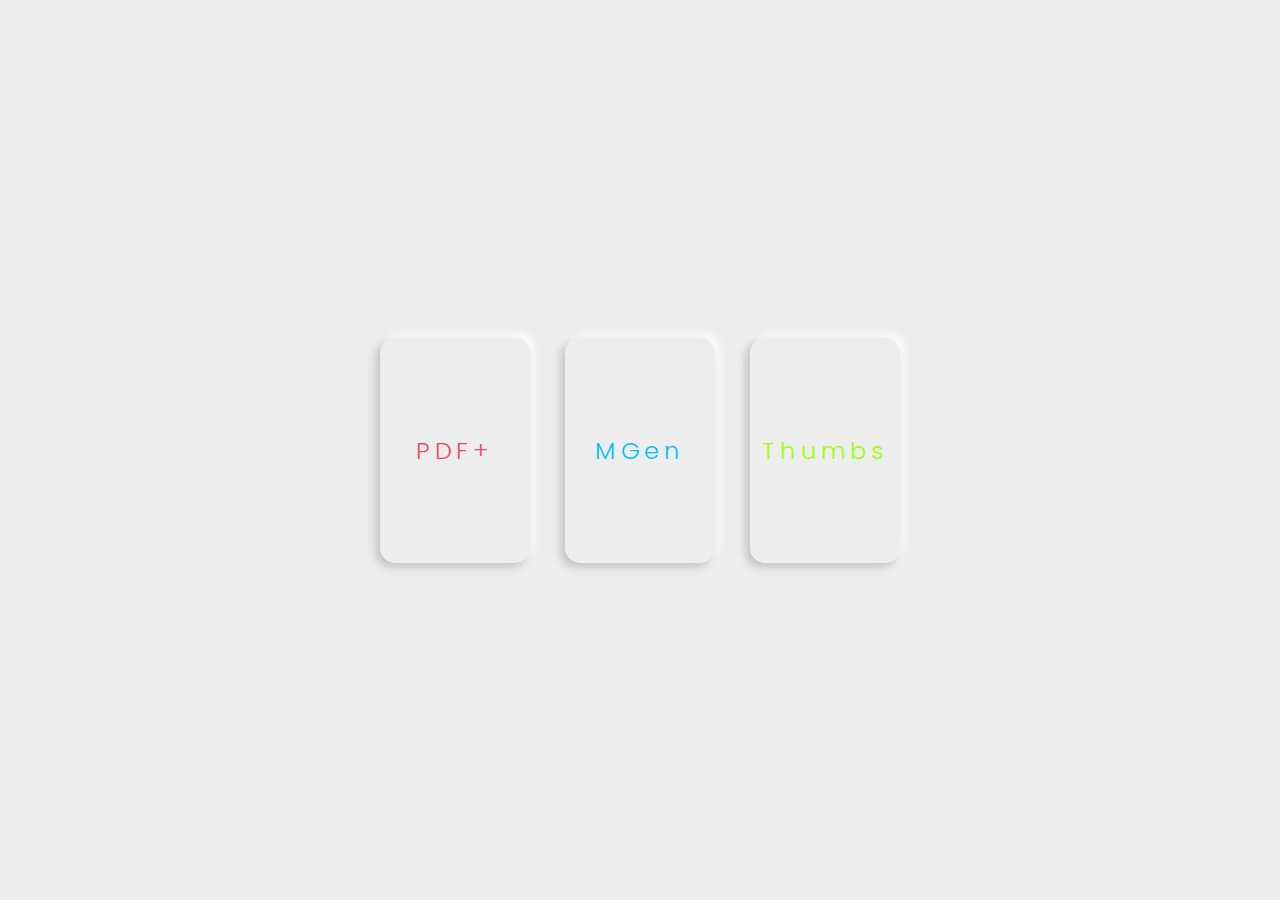
==== commit c42b0afc: "thumbs initial release 01-07-2023" ====
--- a/index.html
+++ b/index.html
@@ -11,6 +11,7 @@
     <div class="apps">
       <a href="/pdfplus/" class="app">PDF+</a>
       <a href="/mgen/" class="app">MGen</a>
+      <a href="/thumbs/" class="app">Thumbs</a>
     </div>
   </body>
 </html>
--- a/style.css
+++ b/style.css
@@ -1,16 +1,14 @@
-/* * {
-  box-sizing: border-box;
-} */
+@import url("https://fonts.googleapis.com/css2?family=Poppins:wght@300;400;500;600&display=swap");
 
 body {
   margin: 0;
-  background-color: #000;
   display: grid;
   place-items: center;
   height: 100vh;
-  font-family: sans-serif;
+  font-family: "Poppins", sans-serif;
   font-size: 1.5rem;
   user-select: none;
+  font-weight: 300;
 }
 
 :root {
@@ -24,40 +22,79 @@
   display: grid;
   place-items: center;
   grid-auto-flow: column;
-  gap: 25px;
+  gap: 35px;
 }
 
 .app {
-  display: inline-block;
+  all: unset;
   --w: 150px;
   width: var(--w);
-  aspect-ratio: 1 / 1.6;
-  border-radius: 10px;
-  background: var(--bcolor);
-  color: var(--color3);
-  line-height: calc(var(--w) * 1.6);
+  aspect-ratio: 1 / 1.5;
+  border-radius: 15px;
+  line-height: calc(var(--w) * 1.5);
   text-align: center;
   text-decoration: none;
-  transition: 0.3s;
-  letter-spacing: 0.05rem;
-  background: linear-gradient(
-    to bottom right,
-    #222 25%,
-    #000,
-    hsla(var(--accent), 0.25),
-    hsl(var(--accent)) 110%
-  );
-}
+  letter-spacing: 0.3rem;
+  cursor: pointer;
+  font-weight: 300;
+  transition: .3s;
 
-.app:hover {
-  transform: scale(1.2);
-  box-shadow: 0 0 0 1px hsl(var(--accent));
+  /* box shadow vars */
+  --offset: 4px;
+  --spread: 10px;
 }
 
 .app:nth-child(1) {
-  --accent: 349, 88%, 61%;
+  color: hsl(349, 88%, 61%);
 }
 
 .app:nth-child(2) {
-  --accent: 180, 100%, 50%;
+  color: hsl(195, 100%, 50%);
 }
+
+.app:nth-child(3) {
+  color: hsl(84, 100%, 50%);
+}
+
+/* themes */
+@media (prefers-color-scheme: dark) {
+  body {
+    background-color: #2a2a2a;
+  }
+
+  .app {
+    box-shadow: calc(-1 * var(--offset)) var(--offset) var(--spread) #111,
+      var(--offset) calc(-1 * var(--offset)) var(--spread) #343434,
+      calc(-1 * var(--offset)) var(--offset) var(--spread) transparent inset,
+      var(--offset) calc(-1 * var(--offset)) var(--spread) transparent inset;
+  }
+
+  .app:hover {
+    box-shadow: calc(-1 * var(--offset)) var(--offset) var(--spread) transparent,
+      var(--offset) calc(-1 * var(--offset)) var(--spread) transparent,
+      calc(-1 * var(--offset)) var(--offset) var(--spread) #111 inset,
+      var(--offset) calc(-1 * var(--offset)) var(--spread) #3a3a3a inset;
+    /* cant transition to inset because it is a keyword and not numeric value so using transparent color instead*/
+  }
+}
+
+@media (prefers-color-scheme: light) {
+  body {
+    background-color: #ededed;
+  }
+
+  .app {
+    box-shadow: calc(-1 * var(--offset)) var(--offset) var(--spread) #c0c0c0,
+      var(--offset) calc(-1 * var(--offset)) var(--spread) #fff,
+      calc(-1 * var(--offset)) var(--offset) var(--spread) transparent inset,
+      var(--offset) calc(-1 * var(--offset)) var(--spread) transparent inset;
+  }
+
+  .app:hover {
+    box-shadow: calc(-1 * var(--offset)) var(--offset) var(--spread) transparent,
+      var(--offset) calc(-1 * var(--offset)) var(--spread) transparent,
+      calc(-1 * var(--offset)) var(--offset) var(--spread) #c0c0c0 inset,
+      var(--offset) calc(-1 * var(--offset)) var(--spread) #fff inset;
+  }
+}
+/*  */
